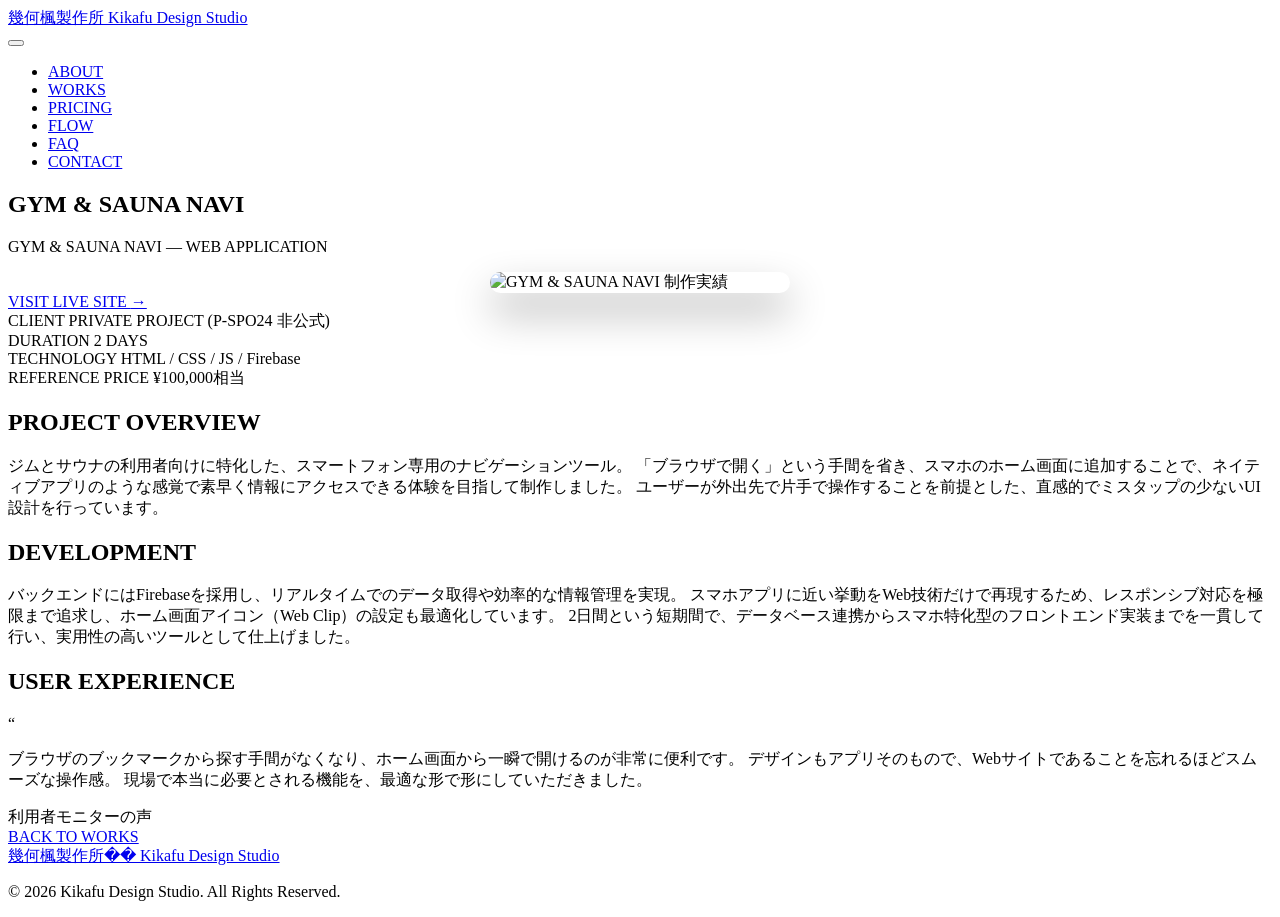
==== gymsaunanavi.html @ 3b0e2387 "Add files via upload" ====
<!DOCTYPE html>
<html lang="ja">
<head>
    <meta charset="UTF-8">
    <meta name="viewport" content="width=device-width, initial-scale=1.0">
    <title>GYM & SAUNA NAVI 制作実績 | 幾何楓製作所燈</title>
    <link rel="stylesheet" href="css/style.css">
    <link rel="stylesheet" href="css/works.css">
</head>
<body id="top"> 
        <header>
        <div class="header-inner container">
            <a href="index.html" class="logo">
                幾何楓製作所 <span class="en">Kikafu Design Studio</span>
            </a>
            <nav class="header-nav nav-panel" aria-label="メインナビゲーション">
                <button
                    class="menu-trigger"
                    id="menu-trigger"
                    type="button"
                    aria-label="メニューを開閉"
                    aria-controls="nav-list"
                    aria-expanded="false"
                >
                    <span></span>
                    <span></span>
                    <span></span>
                </button>
                <ul class="nav-list" id="nav-list">
                    <li><a href="index.html#index-about" class="nav-link">ABOUT</a></li>
                    <li><a href="index.html#works" class="nav-link">WORKS</a></li>
                    <li><a href="index.html#pricing" class="nav-link">PRICING</a></li>
                    <li><a href="index.html#flow" class="nav-link">FLOW</a></li>
                    <li><a href="index.html#faq" class="nav-link">FAQ</a></li>
                    <li><a href="index.html#contact" class="nav-link">CONTACT</a></li>
                </ul>
            </nav>
        </div>
        <div class="nav-overlay" aria-hidden="true"></div>
    </header>

    <main class="container detail-container">
        <section class="detail-hero reveal">
            <div class="hero-text-area">
                <h1 class="section-title" data-en="APP TOOL">GYM & SAUNA NAVI</h1>
                <p class="hero-sub-tag">
                    GYM & SAUNA NAVI — WEB APPLICATION
                </p>
            </div>

            <div class="mockup-display">
                <img src="gymsaunanavimockup.png" alt="GYM & SAUNA NAVI 制作実績" class="mockup-full" style="max-width: 300px; margin: 0 auto; display: block; border-radius: 40px; box-shadow: 0 20px 40px rgba(0,0,0,0.3);">
                
                <div class="mockup-link-area">
                    <a href="https://dohiwebc.github.io/GYM-SAUNA-NAVI/" target="_blank" class="btn-visit-site">
                        VISIT LIVE SITE
                        <span class="btn-arrow">→</span>
                    </a>
                </div>
            </div>
        </section>

        <section class="detail-info reveal">
            <div class="info-grid">
                <div class="info-item">
                    <span class="label">CLIENT</span>
                    <span class="value">PRIVATE PROJECT (P-SPO24 非公式)</span>
                </div>
                <div class="info-item">
                    <span class="label">DURATION</span>
                    <span class="value highlight-text">2 DAYS</span>
                </div>
                <div class="info-item">
                    <span class="label">TECHNOLOGY</span>
                    <span class="value">HTML / CSS / JS / <span class="tech-highlight">Firebase</span></span>
                </div>
                <div class="info-item">
                    <span class="label">REFERENCE PRICE</span>
                    <span class="value highlight-text">¥100,000相当</span>
                </div>
            </div>
        </section>

        <section class="detail-content">
            <div class="content-block reveal">
                <h2 class="content-sub-title">PROJECT OVERVIEW</h2>
                <p>
                    ジムとサウナの利用者向けに特化した、スマートフォン専用のナビゲーションツール。
                    「ブラウザで開く」という手間を省き、スマホのホーム画面に追加することで、ネイティブアプリのような感覚で素早く情報にアクセスできる体験を目指して制作しました。
                    ユーザーが外出先で片手で操作することを前提とした、直感的でミスタップの少ないUI設計を行っています。
                </p>
            </div>

            <div class="content-block reveal">
                <h2 class="content-sub-title">DEVELOPMENT</h2>
                <p>
                    バックエンドにはFirebaseを採用し、リアルタイムでのデータ取得や効率的な情報管理を実現。
                    スマホアプリに近い挙動をWeb技術だけで再現するため、レスポンシブ対応を極限まで追求し、ホーム画面アイコン（Web Clip）の設定も最適化しています。
                    2日間という短期間で、データベース連携からスマホ特化型のフロントエンド実装までを一貫して行い、実用性の高いツールとして仕上げました。
                </p>
            </div>
        </section>

        <section class="testimonial-section reveal">
            <h2 class="content-sub-title">USER EXPERIENCE</h2>
            <div class="client-testimonial">
                <div class="quote-icon">“</div>
                <p class="testimonial-text">
                    ブラウザのブックマークから探す手間がなくなり、ホーム画面から一瞬で開けるのが非常に便利です。
                    デザインもアプリそのもので、Webサイトであることを忘れるほどスムーズな操作感。
                    現場で本当に必要とされる機能を、最適な形で形にしていただきました。
                </p>
                <div class="testimonial-footer">
                    <span class="client-name">利用者モニターの声</span>
                </div>
            </div>
        </section>

        <div class="detail-back-btn reveal">
            <a href="index.html#works" class="btn-sub-gold">BACK TO WORKS</a>
        </div>
    </main>

    <footer class="footer">
        <a href="index.html" class="footer-logo">
            幾何楓製作所�� <span class="en">Kikafu Design Studio</span>
        </a>
        <p class="copyright">&copy; 2026 Kikafu Design Studio. All Rights Reserved.</p>
    </footer>

    <script>
    document.addEventListener('DOMContentLoaded', () => {
    // ハンバーガーメニュー
    const menuTrigger = document.getElementById('menu-trigger');
    const navOverlay = document.querySelector('.nav-overlay');
    if (menuTrigger) {
        const closeNav = () => {
            document.body.classList.remove('nav-open');
            menuTrigger.classList.remove('is-active');
            menuTrigger.setAttribute('aria-expanded', 'false');
        };
        menuTrigger.addEventListener('click', () => {
            const willOpen = !document.body.classList.contains('nav-open');
            document.body.classList.toggle('nav-open', willOpen);
            menuTrigger.classList.toggle('is-active', willOpen);
            menuTrigger.setAttribute('aria-expanded', willOpen ? 'true' : 'false');
        });
        if (navOverlay) navOverlay.addEventListener('click', closeNav);
        document.querySelectorAll('.nav-link').forEach(link => link.addEventListener('click', closeNav));
        document.addEventListener('keydown', e => { if (e.key === 'Escape') closeNav(); });
    }
    });

        const observer = new IntersectionObserver((entries) => {
            entries.forEach(entry => {
                if (entry.isIntersecting) {
                    entry.target.classList.add('is-visible');
                }
            });
        }, { threshold: 0.1 });
        document.querySelectorAll('.reveal').forEach(el => observer.observe(el));
    </script>
</body>
</html>
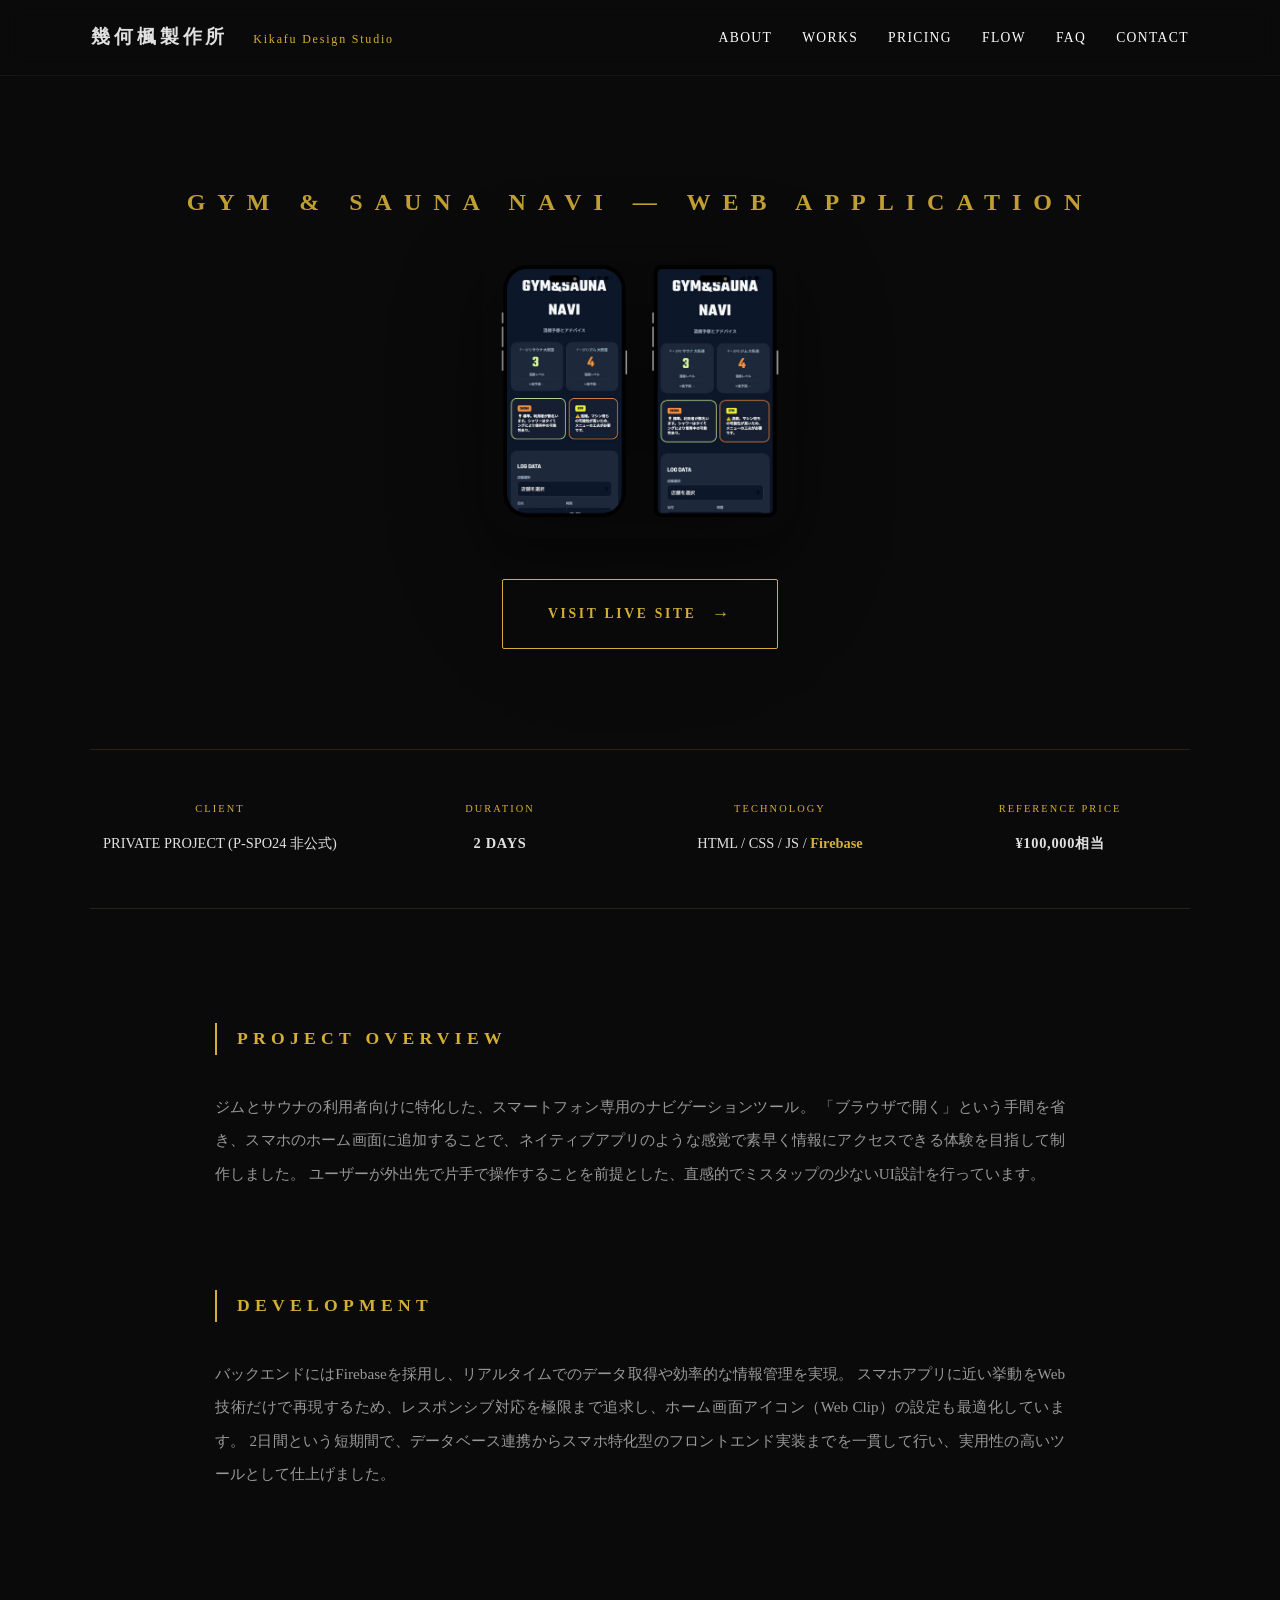
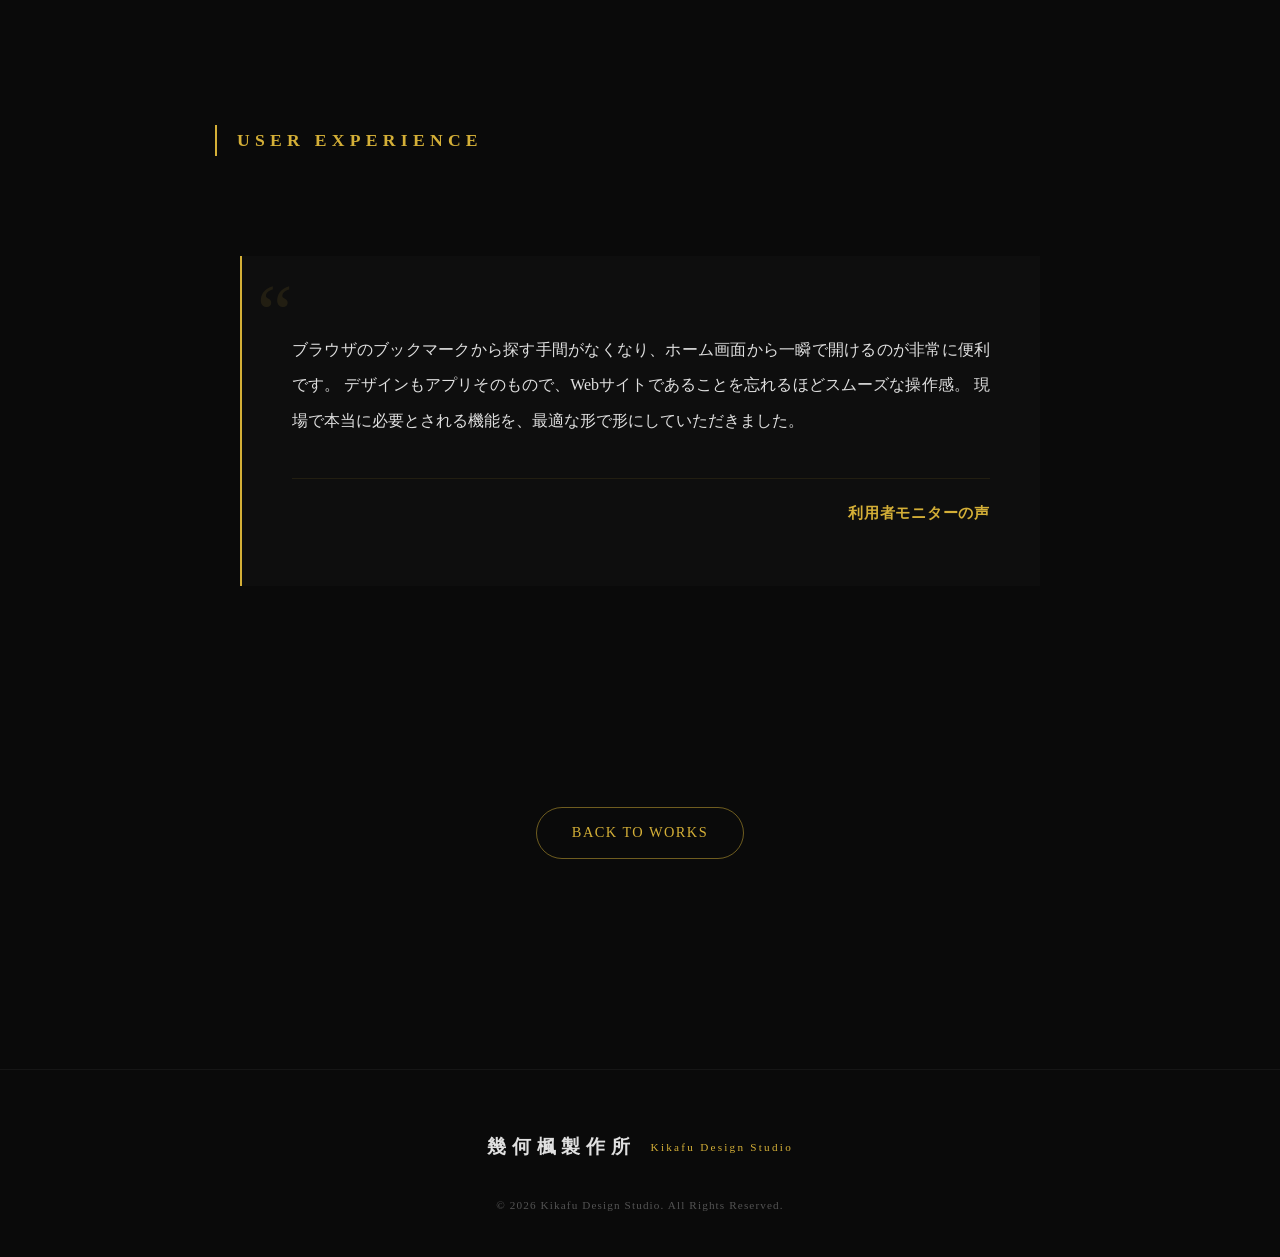
==== commit 7fc428cd: "Add files via upload" ====
--- a/gymsaunanavi.html
+++ b/gymsaunanavi.html
@@ -3,7 +3,7 @@
 <head>
     <meta charset="UTF-8">
     <meta name="viewport" content="width=device-width, initial-scale=1.0">
-    <title>GYM & SAUNA NAVI 制作実績 | 幾何楓製作所燈</title>
+    <title>GYM & SAUNA NAVI 制作実績 | 幾何楓製作所</title>
     <link rel="stylesheet" href="css/style.css">
     <link rel="stylesheet" href="css/works.css">
 </head>
@@ -123,7 +123,7 @@
 
     <footer class="footer">
         <a href="index.html" class="footer-logo">
-            幾何楓製作所�� <span class="en">Kikafu Design Studio</span>
+            幾何楓製作所 <span class="en">Kikafu Design Studio</span>
         </a>
         <p class="copyright">&copy; 2026 Kikafu Design Studio. All Rights Reserved.</p>
     </footer>
--- a/css/style.css
+++ b/css/style.css
@@ -0,0 +1,2489 @@
+/* --- Base Settings --- */
+:root {
+    --bg-black: #0a0a0a;
+    --main-gold: #d4af37;
+    --text-main: #e0e0e0;
+    --text-sub: #999;
+    --font-serif: "Yu Mincho", "YuMincho", "Hiragino Mincho ProN", "MS PMincho", serif;
+}
+
+html {
+    scroll-behavior: smooth;
+}
+
+html, body {
+    overflow-x: hidden; /* 横方向のはみ出しを隠す */
+    width: 100%;
+    margin: 0;
+    padding: 0;
+}
+
+body {
+    background-color: var(--bg-black);
+    color: var(--text-main);
+    font-family: var(--font-serif);
+    margin: 0;
+    line-height: 1.8;
+    padding-top: 64px; /* ヘッダーを少し細くした分だけ上に詰める */
+}
+
+.container {
+    width: 100%;
+    max-width: 1200px; /* PC最大幅 */
+    margin: 0 auto;
+    padding: 0 20px;   /* 左右の余白 */
+    box-sizing: border-box; /* paddingを含めた幅計算にする */
+}
+
+section {
+    width: 100%;
+    overflow: hidden; /* 各セクションでも念のためはみ出しをカット */
+}
+.text-gold { color: var(--main-gold); }
+
+header {
+    position: fixed;
+    top: 0;
+    left: 0;
+    width: 100%;
+    z-index: 9999; /* 他の要素より確実に前に出す */
+    background: rgba(5, 5, 5, 0.85); /* 透過度を少し下げて確実に背景を作る */
+    backdrop-filter: blur(10px);
+    border-bottom: 1px solid rgba(255, 255, 255, 0.05);
+}
+
+.header-inner {
+    max-width: 1200px;
+    margin: 0 auto;
+    padding: 20px;
+    display: flex;
+    justify-content: space-between; /* ロゴは左、ナビは右へ */
+    align-items: center;
+}
+
+/* ロゴの設定 */
+.logo {
+    font-size: 1.2rem;
+    color: var(--text-main);
+    font-weight: bold;
+    letter-spacing: 0.2em;
+    white-space: nowrap;
+}
+
+/* ロゴリンクのデザイン調整 */
+.logo {
+    text-decoration: none; /* 下線を消す */
+    color: var(--text-main); /* 文字色を維持 */
+    display: flex;
+    align-items: center;
+    transition: opacity 0.3s ease;
+}
+
+.logo:hover {
+    opacity: 0.7; /* ホバーした時に少し薄くして「押せる」感を出す */
+}
+
+/* スマホ時はロゴを少しだけ小さくする */
+@media (max-width: 850px) {
+    .logo {
+        font-size: 1.05rem;
+        letter-spacing: 0.16em;
+    }
+}
+
+/* ナビゲーションメニューの設定 */
+.header-nav {
+    display: block; /* 確実に表示 */
+}
+
+.header-nav ul {
+    display: flex;
+    gap: 30px;
+    list-style: none;
+    margin: 0;
+    padding: 0;
+}
+
+.header-nav a {
+    text-decoration: none;
+    color: #ffffff !important; /* 強制的に白にする（一時的な確認用） */
+    font-size: 0.85rem;
+    font-weight: 500;
+    letter-spacing: 0.1em;
+    text-transform: uppercase;
+    transition: 0.3s;
+}
+
+.header-nav a:hover {
+    color: var(--main-gold) !important;
+}
+
+.logo .en {
+    font-size: 0.7rem;
+    font-weight: normal;
+    margin-left: 10px;
+    color: var(--main-gold);
+}
+
+/* ロゴのモバイル最適化（ヘッダーはPCと同じサイズを維持し、フッターロゴのみ縮小） */
+@media (max-width: 600px) {
+    .footer-logo {
+        font-size: 1rem;
+        letter-spacing: 0.18em;
+    }
+    .footer-logo .en {
+        font-size: 0.6rem;
+        margin-left: 10px;
+    }
+}
+
+/* --- Hero --- */
+#hero {
+    position: relative;
+    height: 100vh;
+    display: flex;
+    align-items: center;
+    justify-content: center;
+    background: radial-gradient(circle at center, #1a1a1a 0%, #050505 100%);
+    overflow: hidden;
+}
+
+.hero-inner {
+    position: relative;
+    z-index: 1;
+    display: flex;
+    align-items: center;
+    justify-content: space-between;
+    gap: 60px;
+}
+
+.hero-copy {
+    max-width: 540px;
+}
+
+.hero-label {
+    font-size: 0.75rem;
+    letter-spacing: 0.25em;
+    color: var(--main-gold);
+    margin-bottom: 18px;
+}
+
+#hero h1 {
+    font-size: 2.7rem;
+    margin-bottom: 18px;
+    letter-spacing: 0.12em;
+}
+
+.hero-lead {
+    color: var(--text-sub);
+    font-size: 0.95rem;
+}
+
+.hero-tagline {
+    margin-top: 20px;
+    font-size: 0.85rem;
+    color: var(--text-sub);
+    line-height: 1.8;
+}
+
+.hero-cta {
+    display: flex;
+    align-items: center;
+    gap: 18px;
+    margin-top: 32px;
+}
+
+.hero-cta .btn-main {
+    display: inline-flex;
+    align-items: center;
+    justify-content: center;
+    padding: 14px 32px;
+    border-radius: 999px;
+    background: var(--main-gold);
+    color: #000;
+    font-size: 0.85rem;
+    letter-spacing: 0.18em;
+    text-decoration: none;
+    transition: 0.3s;
+}
+
+.hero-cta .btn-main:hover {
+    opacity: 0.85;
+}
+
+.hero-cta .btn-link {
+    font-size: 0.8rem;
+    letter-spacing: 0.2em;
+    color: var(--text-main);
+    text-decoration: none;
+    position: relative;
+    padding-bottom: 3px;
+}
+
+.hero-cta .btn-link::after {
+    content: "";
+    position: absolute;
+    left: 0;
+    bottom: 0;
+    width: 100%;
+    height: 1px;
+    background: linear-gradient(to right, rgba(255,255,255,0.2), var(--main-gold));
+}
+
+.hero-visual {
+    flex: 1;
+    display: flex;
+    justify-content: flex-end;
+}
+
+.hero-mockup-frame {
+    width: 420px;
+    max-width: 100%;
+    border-radius: 22px;
+    border: 1px solid rgba(212,175,55,0.4);
+    background: radial-gradient(circle at top, rgba(255,255,255,0.05), #050505 65%);
+    box-shadow: 0 30px 80px rgba(0,0,0,0.7);
+    overflow: hidden;
+    backdrop-filter: blur(10px);
+}
+
+.hero-mockup-bar {
+    display: flex;
+    align-items: center;
+    gap: 6px;
+    padding: 10px 14px;
+    background: rgba(0,0,0,0.7);
+    border-bottom: 1px solid rgba(255,255,255,0.06);
+}
+
+.hero-mockup-bar span {
+    width: 8px;
+    height: 8px;
+    border-radius: 999px;
+    background: rgba(255,255,255,0.18);
+}
+
+.hero-mockup-body {
+    padding: 22px 22px 26px;
+}
+
+.hero-mockup-tag {
+    display: inline-block;
+    padding: 6px 14px;
+    font-size: 0.7rem;
+    letter-spacing: 0.18em;
+    border-radius: 999px;
+    border: 1px solid rgba(212,175,55,0.5);
+    color: var(--main-gold);
+    margin-bottom: 16px;
+}
+
+.hero-mockup-main {
+    height: 190px;
+    border-radius: 14px;
+    background:
+        linear-gradient(135deg, rgba(212,175,55,0.25), transparent 50%, rgba(106,90,205,0.25) 100%),
+        repeating-linear-gradient(135deg, rgba(255,255,255,0.05) 0, rgba(255,255,255,0.05) 1px, transparent 1px, transparent 10px);
+    margin-bottom: 18px;
+}
+
+.hero-mockup-meta {
+    display: flex;
+    justify-content: space-between;
+    gap: 10px;
+}
+
+.hero-mockup-meta span {
+    flex: 1;
+    height: 6px;
+    border-radius: 999px;
+    background: rgba(255,255,255,0.12);
+}
+
+/* 幾何学的なオーバーレイ（斜めライン） */
+#hero::before {
+    content: "";
+    position: absolute;
+    inset: -40%;
+    background:
+        linear-gradient(135deg, transparent 0%, rgba(212, 175, 55, 0.08) 40%, transparent 60%) 0 0 / 200% 200% no-repeat,
+        repeating-linear-gradient(135deg, rgba(255,255,255,0.04) 0, rgba(255,255,255,0.04) 1px, transparent 1px, transparent 12px);
+    opacity: 0.5;
+    mix-blend-mode: soft-light;
+    animation: heroStripeDrift 28s linear infinite;
+}
+
+/* 幾何学的なサークルグリッド */
+#hero::after {
+    content: "";
+    position: absolute;
+    width: 420px;
+    height: 420px;
+    border-radius: 50%;
+    border: 1px solid rgba(212, 175, 55, 0.18);
+    top: 50%;
+    left: 50%;
+    transform: translate(-50%, -50%);
+    box-shadow:
+        0 0 0 40px rgba(212, 175, 55, 0.02),
+        0 0 0 80px rgba(212, 175, 55, 0.01);
+    opacity: 0.8;
+    pointer-events: none;
+}
+
+@keyframes heroStripeDrift {
+    0%   { transform: translate3d(-5%, -5%, 0) rotate(0deg); }
+    50%  { transform: translate3d(5%, 5%, 0) rotate(1deg); }
+    100% { transform: translate3d(-5%, -5%, 0) rotate(0deg); }
+}
+
+@media (max-width: 900px) {
+    #hero {
+        height: auto;
+        padding: 120px 0 80px;
+    }
+
+    .hero-inner {
+        flex-direction: column;
+        align-items: flex-start;
+        gap: 40px;
+    }
+
+    .hero-visual {
+        width: 100%;
+        justify-content: center;
+    }
+
+    .hero-mockup-frame {
+        width: 100%;
+        max-width: 420px;
+    }
+}
+
+@media (max-width: 600px) {
+    #hero h1 {
+        font-size: 2.1rem;
+    }
+
+    .hero-cta {
+        flex-direction: column;
+        align-items: flex-start;
+    }
+}
+
+/* ==========================================================================
+   Section Titles (さらに際立たせる)
+   ========================================================================== */
+.section-title {
+    position: relative;     /* 後ろの文字を配置する基準点 */
+    text-align: center;
+    font-size: 2.2rem;      /* 前面のメイン文字の大きさ */
+    font-weight: 700;
+    color: var(--text-main);
+    letter-spacing: 0.2em;
+    margin-bottom: 80px;
+    z-index: 1;             /* メインの文字を前に出す */
+    text-transform: uppercase;
+}
+
+/* タイトルの下に引く繊細なライン */
+.section-title::after {
+    content: "";
+    position: absolute;
+    bottom: -15px;
+    left: 50%;
+    transform: translateX(-50%);
+    width: 40px;
+    height: 1px;
+    background: var(--main-gold); /* センターに金の細い線 */
+}
+
+/* 後ろに浮かび上がる薄い文字の設定 */
+.section-title::before {
+    content: attr(data-en);  /* HTMLのdata-en="〇〇"の中身を表示 */
+    position: absolute;
+    top: 50%;                /* 垂直中央 */
+    left: 50%;               /* 水平中央 */
+    transform: translate(-50%, -65%); /* 位置の微調整 */
+    font-size: 5rem;         /* メイン文字よりずっと大きく */
+    font-weight: 800;
+    color: rgba(255, 255, 255, 0.04); /* 極限まで薄く（0.04） */
+    z-index: -1;             /* 背後に回す */
+    letter-spacing: 0.1em;
+    pointer-events: none;    /* クリックなどを邪魔しない */
+}
+
+/* スマホでのバランス調整 */
+@media (max-width: 768px) {
+    .section-title {
+        font-size: 1.8rem;
+        margin-bottom: 60px;
+    }
+    .section-title::before {
+        font-size: 3.5rem;   /* スマホでは少し小さくして画面に収める */
+    }
+}
+
+
+
+
+/* ==========================================================================
+   WORKS Section
+   ========================================================================== */
+#works {
+    padding: 100px 0;
+}
+
+.works-carousel {
+    position: relative;
+    margin-top: 60px;
+    max-width: 1100px;
+    margin-left: auto;
+    margin-right: auto;
+}
+
+.works-carousel::before,
+.works-carousel::after {
+    content: "";
+    position: absolute;
+    top: 0;
+    bottom: 0;
+    width: 140px;
+    pointer-events: none;
+    z-index: 1;
+}
+
+.works-carousel::before {
+    left: 0;
+    background: linear-gradient(to right, rgba(10,10,10,0.98), transparent);
+}
+
+.works-carousel::after {
+    right: 0;
+    background: linear-gradient(to left, rgba(10,10,10,0.98), transparent);
+}
+
+@media (min-width: 1025px) {
+    .works-carousel::before,
+    .works-carousel::after {
+        width: 220px;
+    }
+}
+
+.works-scroller {
+    overflow-x: auto;
+    overflow-y: visible;
+    padding-bottom: 10px;
+    scroll-snap-type: x mandatory;
+    -webkit-overflow-scrolling: touch;
+    scrollbar-width: none; /* Firefox */
+}
+
+.works-scroller::-webkit-scrollbar {
+    height: 0;
+    display: none; /* WebKit */
+}
+
+.works-scroller::-webkit-scrollbar-track {
+    background: transparent;
+}
+
+.works-scroller::-webkit-scrollbar-thumb {
+    background: rgba(255, 255, 255, 0.12);
+    border-radius: 999px;
+}
+
+.works-track {
+    display: flex;
+    gap: 24px;
+    align-items: stretch;
+}
+
+.work-card {
+    flex: 0 0 calc(100% / 3.8);
+    scroll-snap-align: start;
+    transition: var(--transition);
+    display: flex;
+    flex-direction: column;
+}
+
+/* 画像エリア */
+.work-img {
+    width: 100%;
+    aspect-ratio: 16 / 9;
+    background: #1a1a1a;
+    position: relative;
+    overflow: hidden;
+    border: 1px solid #222;
+    margin-bottom: 20px;
+    display: flex;
+    align-items: center;
+    justify-content: center;
+}
+
+.work-img img {
+    width: 100%;
+    height: 100%;
+    object-fit: cover;
+    filter: grayscale(100%);
+    transition: 0.6s ease;
+}
+
+/* ホバー演出 */
+.work-card:hover .work-img img {
+    filter: grayscale(0%);
+    transform: scale(1.05);
+}
+
+.work-overlay {
+    position: absolute;
+    top: 0; left: 0; width: 100%; height: 100%;
+    background: rgba(0, 0, 0, 0.4);
+    opacity: 0;
+    display: flex;
+    align-items: center;
+    justify-content: center;
+    transition: 0.3s;
+}
+
+.work-card:hover .work-overlay {
+    opacity: 1;
+}
+
+.work-overlay span {
+    color: var(--main-gold);
+    border: 1px solid var(--main-gold);
+    padding: 8px 20px;
+    font-size: 0.8rem;
+    letter-spacing: 0.2em;
+}
+
+/* 矢印ボタン */
+.works-arrow {
+    position: absolute;
+    top: 50%;
+    transform: translateY(-50%);
+    width: 40px;
+    height: 40px;
+    border-radius: 999px;
+    border: 1px solid rgba(255, 255, 255, 0.3);
+    background: rgba(0, 0, 0, 0.65);
+    display: flex;
+    align-items: center;
+    justify-content: center;
+    color: var(--text-main);
+    cursor: pointer;
+    transition: 0.3s;
+    z-index: 2;
+}
+
+.works-arrow--prev {
+    left: 18px;
+}
+
+.works-arrow--next {
+    right: 18px;
+}
+
+.works-arrow:hover {
+    background: rgba(0, 0, 0, 0.9);
+    border-color: rgba(212, 175, 55, 0.7);
+}
+
+@media (max-width: 768px) {
+    .works-arrow {
+        display: none;
+    }
+}
+
+/* テキスト部分 */
+.work-plan {
+    color: var(--main-gold);
+    font-size: 0.75rem;
+    letter-spacing: 0.1em;
+    display: block;
+    margin-bottom: 10px;
+}
+
+.work-card h3 {
+    font-size: 1.3rem;
+    margin-bottom: 10px;
+    letter-spacing: 0.05em;
+    color: var(--text-main);
+}
+
+.work-card p {
+    font-size: 0.85rem;
+    color: var(--text-sub);
+}
+
+/* 横スクロールのレスポンシブ調整 */
+@media (max-width: 1024px) {
+    .work-card {
+        flex: 0 0 48%;
+    }
+}
+
+@media (max-width: 640px) {
+    .work-card {
+        flex: 0 0 78%;
+        scroll-snap-align: center;
+    }
+
+    .works-scroller {
+        padding-inline: 10%;
+    }
+}
+
+/* Price */
+.price-box {
+    border: 1px solid var(--main-gold);
+    padding: 40px;
+    text-align: center;
+}
+
+.amount {
+    font-size: 2rem;
+    margin: 10px 0;
+}
+
+/* Flow */
+.flow-list {
+    list-style: none;
+    padding: 0;
+}
+
+.flow-list li {
+    margin-bottom: 20px;
+    padding-bottom: 10px;
+    border-bottom: 1px solid #333;
+}
+
+.flow-list span {
+    color: var(--main-gold);
+    margin-right: 15px;
+    font-weight: bold;
+}
+
+
+
+.contact-container {
+    max-width: 700px; /* あえて狭めて「細長く」見せる */
+    margin: 0 auto;
+}
+
+.contact-message {
+    text-align: center;
+    margin-bottom: 50px;
+}
+
+.contact-message h3 {
+    font-size: 1.5rem;
+    color: var(--main-gold);
+    margin-bottom: 20px;
+    line-height: 1.6;
+}
+
+.contact-message p {
+    font-size: 0.9rem;
+    color: var(--text-sub);
+    line-height: 1.8;
+}
+
+/* 相談カード */
+.contact-methods {
+    display: flex;
+    flex-direction: column;
+    gap: 15px;
+}
+
+.contact-card {
+    display: flex;
+    align-items: center;
+    padding: 25px;
+    background: transparent;
+    border: 1px solid rgba(255, 255, 255, 0.1);
+    border-radius: 15px;
+    text-decoration: none;
+    transition: all 0.3s ease;
+}
+
+.contact-card:hover {
+    border-color: var(--main-gold);
+    background: rgba(212, 175, 55, 0.05);
+    transform: translateY(-3px);
+}
+
+.contact-icon {
+    font-size: 1.8rem;
+    margin-right: 20px;
+    color: var(--main-gold);
+}
+
+.contact-card.line .contact-icon {
+    color: #06C755; /* LINEカラーをワンポイントで */
+}
+
+.contact-info h4 {
+    color: var(--text-main);
+    font-size: 1.1rem;
+    margin-bottom: 5px;
+}
+
+.contact-info p {
+    color: var(--text-sub);
+    font-size: 0.8rem;
+}
+
+.contact-card .arrow {
+    margin-left: auto;
+    color: rgba(255, 255, 255, 0.2);
+    font-size: 0.8rem;
+}
+
+/* FOOTER 修正 */
+.footer {
+    padding: 60px 0 30px;
+    text-align: center;
+    border-top: 1px solid rgba(255, 255, 255, 0.05);
+}
+
+.footer-logo {
+    display: inline-flex; /* 横並びにする */
+    align-items: center;
+    justify-content: center;
+    text-decoration: none; /* 下線を消す */
+    font-family: var(--font-serif);
+    font-size: 1.2rem;
+    font-weight: bold;
+    letter-spacing: 0.3em;
+    color: var(--text-main); /* メインは白 */
+    margin-bottom: 20px;
+    transition: opacity 0.3s;
+}
+
+.footer-logo:hover {
+    opacity: 0.7;
+}
+
+/* フッターロゴの中の英語部分 */
+.footer-logo .en {
+    font-size: 0.7rem;
+    font-weight: normal;
+    margin-left: 15px; /* 日本語との間隔 */
+    color: var(--main-gold); /* 英語は金色 */
+    letter-spacing: 0.2em;
+}
+
+.copyright {
+    font-size: 0.7rem;
+    color: rgba(255, 255, 255, 0.3);
+    letter-spacing: 0.1em;
+}
+
+/* スマホ調整 */
+@media (max-width: 768px) {
+    .contact-container {
+        padding: 0 15px; /* 左右の詰まりを解消 */
+    }
+    .contact-message h3 {
+        font-size: 1.2rem;
+    }
+    .contact-card {
+        padding: 20px;
+    }
+}
+
+/* Pricing Section Base */
+.pricing {
+    position: relative;
+    padding: 100px 0;
+    background: var(--bg-black);
+    color: var(--text-main);
+    overflow: hidden;
+}
+
+.pricing::before {
+    content: "";
+    position: absolute;
+    inset: -40%;
+    background:
+        linear-gradient(135deg, transparent 0%, rgba(212,175,55,0.05) 40%, transparent 65%) 0 0 / 200% 200% no-repeat,
+        repeating-linear-gradient(135deg, rgba(255,255,255,0.02) 0, rgba(255,255,255,0.02) 1px, transparent 1px, transparent 14px);
+    opacity: 0.5;
+    mix-blend-mode: soft-light;
+    pointer-events: none;
+}
+
+.price-grid {
+    display: grid;
+    grid-template-columns: repeat(auto-fit, minmax(300px, 1fr));
+    gap: 32px;
+    margin: 60px auto;
+    max-width: 1100px;
+}
+
+/* Price Card */
+.price-card {
+    position: relative;
+    padding: 40px 30px;
+    border-radius: 20px;
+    border: 1px solid rgba(255, 255, 255, 0.08);
+    background:
+        radial-gradient(circle at top, #1a1a1a, #050505);
+    box-shadow: 0 20px 50px rgba(0, 0, 0, 0.7);
+    transition: border-color 0.3s ease, box-shadow 0.3s ease, transform 0.3s ease;
+}
+
+.price-card:hover {
+    border-color: rgba(212, 175, 55, 0.6);
+    box-shadow: 0 28px 70px rgba(0, 0, 0, 0.85);
+    transform: translateY(-6px);
+}
+.plan-icon { font-size: 2.5rem; color: var(--main-gold); margin-bottom: 15px; }
+
+/* Popular Tag */
+.price-card.popular {
+    border: 2px solid var(--main-gold);
+    background:
+        radial-gradient(circle at top, rgba(212,175,55,0.2), #050505);
+}
+.popular-tag { position: absolute; top: -15px; left: 50%; transform: translateX(-50%); background: var(--main-gold); color: #000; padding: 5px 25px; border-radius: 50px; font-size: 0.8rem; font-weight: bold; }
+
+/* Price Logic (矢印フロー) */
+.price-selection { margin: 20px 0 10px; }
+.price-row.standard {
+    color: #666;
+    font-size: 0.9rem;
+    text-decoration: line-through;
+    letter-spacing: 0.04em;
+}
+.price-arrow {
+    color: var(--main-gold);
+    font-size: 0.75rem;
+    margin: 5px 0;
+    font-weight: bold;
+    letter-spacing: 0.08em;
+}
+.price-value {
+    font-size: 2.6rem;
+    font-weight: bold;
+    color: var(--text-main);
+}
+.price-value span {
+    font-size: 1rem;
+    color: var(--text-sub);
+}
+
+/* List Style */
+.price-card ul {
+    list-style: none;
+    text-align: left;
+    margin: 26px 0 0;
+    padding: 0;
+}
+.price-card ul li {
+    padding: 10px 0;
+    font-size: 0.9rem;
+    border-bottom: 1px solid #222;
+}
+.price-card ul li i.fa-check { color: var(--main-gold); margin-right: 10px; }
+.price-card li.disabled { color: #444; }
+
+/* Buttons */
+.price-btn, .price-btn-main { display: block; padding: 15px; border-radius: 50px; text-decoration: none; font-weight: bold; transition: 0.3s; }
+.price-btn { border: 1px solid var(--main-gold); color: var(--main-gold); }
+.price-btn-main { background: var(--main-gold); color: #000; }
+.price-btn-main:hover { opacity: 0.8; }
+
+/* オプション全体のコンテナ：PCでも強制的に縦並びにする */
+.options-container {
+    display: flex;
+    flex-direction: column; /* 縦並びを強制 */
+    align-items: center;    /* 中央に寄せる */
+    gap: 80px;              /* ブロック間の余白をしっかり取る */
+    max-width: 700px;       /* ★ここが重要：幅を絞ることでスリムに見せる */
+    margin: 80px auto 0;    /* 上下に余白を持たせ中央配置 */
+}
+
+/* Pricing cards responsive */
+@media (max-width: 1024px) {
+    .price-grid {
+        gap: 24px;
+    }
+
+    .price-card {
+        padding: 36px 24px;
+    }
+}
+
+@media (max-width: 640px) {
+    .price-grid {
+        grid-template-columns: 1fr;
+        margin: 40px auto;
+    }
+
+    .price-card {
+        padding: 30px 22px;
+    }
+}
+
+/* 各ブロック（OPTIONS / AFTER SUPPORT）を囲む枠 */
+.option-block {
+    width: 100%;
+    padding: 40px;      /* 内側の余白をたっぷり取る */
+    background: rgba(255, 255, 255, 0.02); /* 2%だけの極薄背景 */
+    border: 1px solid rgba(255, 255, 255, 0.05); /* 5%の極細枠線 */
+    border-radius: 20px; /* 角を少し丸めて上品に */
+    transition: all 0.4s ease;
+}
+
+
+/* ホバーした時にわずかに光る演出（お好みで） */
+.option-block:hover {
+    border-color: rgba(212, 175, 55, 0.2); /* 金色をわずかに混ぜる */
+    background: rgba(255, 255, 255, 0.03);
+}
+
+/* 見出しの余白を調整 */
+.option-block h3 {
+    margin-bottom: 30px;
+    font-size: 1.1rem;
+    letter-spacing: 0.2em;
+    color: var(--main-gold);
+}
+
+/* コンテナ側の調整（縦に並べる間隔を調整） */
+.options-container {
+    display: flex;
+    flex-direction: column;
+    align-items: center;
+    gap: 40px;          /* 枠同士の隙間 */
+    max-width: 750px;   /* 枠をつけたので少し幅を広げても綺麗です */
+    margin: 80px auto;
+}
+/* OPTIONS テーブル */
+.opt-table {
+    width: 100%;
+    border-collapse: collapse;
+    font-family: var(--font-serif);
+    margin-top: 4px;
+}
+
+.opt-table thead tr {
+    border-bottom: 1px solid rgba(212, 175, 55, 0.4);
+}
+
+.opt-table thead th {
+    padding: 10px 12px;
+    font-size: 0.7rem;
+    letter-spacing: 0.2em;
+    color: var(--main-gold);
+    font-weight: normal;
+    text-align: left;
+}
+
+.opt-table thead th:last-child {
+    text-align: right;
+}
+
+.opt-table tbody tr {
+    border-bottom: 1px solid rgba(255, 255, 255, 0.05);
+    transition: background 0.2s;
+}
+
+.opt-table tbody tr:hover {
+    background: rgba(212, 175, 55, 0.03);
+}
+
+.opt-table tbody td {
+    padding: 14px 12px;
+    font-size: 0.85rem;
+    color: var(--text-main);
+    line-height: 1.5;
+}
+
+.opt-table tbody td:last-child {
+    text-align: right;
+    color: var(--main-gold);
+    font-size: 0.88rem;
+    white-space: nowrap;
+}
+
+@media (max-width: 600px) {
+    .opt-table tbody td {
+        font-size: 0.78rem;
+        padding: 12px 8px;
+    }
+    .opt-table tbody td:last-child {
+        font-size: 0.78rem;
+    }
+}
+
+/* サポートセクションのタイトル周りを少しゆったりさせる */
+.support-section {
+    padding-top: 20px;
+}
+
+/* 枠の外に出たボタンエリアの調整 */
+.pricing-cta-container {
+    width: 100%;
+    text-align: center;
+    margin-top: 10px; /* 上の枠（サポート）との距離 */
+    padding: 20px 0;
+}
+
+.pricing-cta-container p {
+    font-size: 0.9rem;
+    color: var(--text-sub);
+    margin-bottom: 25px;
+    letter-spacing: 0.1em;
+}
+
+/* 枠自体のスタイル（再掲・微調整） */
+.option-block {
+    width: 100%;
+    padding: 40px;
+    background: rgba(255, 255, 255, 0.02);
+    border: 1px solid rgba(255, 255, 255, 0.05);
+    border-radius: 20px;
+}
+
+/* スマホ用調整 */
+@media (max-width: 768px) {
+    .option-block {
+        padding: 30px 20px; /* スマホでは余白を少し詰める */
+    }
+}
+.support-list {
+    display: flex;
+    flex-direction: column;
+    gap: 0; /* 隙間をなくして線で区切る */
+}
+
+.support-row {
+    display: flex;
+    align-items: center;
+    justify-content: space-between;
+    padding: 15px 0;
+    border-bottom: 1px dotted rgba(255, 255, 255, 0.1); /* ドットの細線 */
+    transition: all 0.3s ease;
+}
+
+/* おすすめ項目のさりげない強調 */
+.support-row.featured {
+    border-bottom: 1px dotted rgba(212, 175, 55, 0.3);
+}
+
+.support-name {
+    font-size: 0.9rem;
+    color: var(--text-main);
+    letter-spacing: 0.05em;
+    white-space: nowrap;
+}
+
+/* 項目と金額を繋ぐドット（オプションのスタイルに合わせる場合） */
+.support-dot {
+    flex-grow: 1;
+    margin: 0 15px;
+    border-bottom: 1px dotted rgba(255, 255, 255, 0.05);
+}
+
+.support-cost {
+    font-size: 1rem;
+    color: var(--main-gold);
+    font-weight: bold;
+    font-family: 'Times New Roman', serif;
+    white-space: nowrap;
+}
+
+.support-cost span {
+    font-size: 0.75rem;
+    color: var(--text-sub);
+    font-weight: normal;
+}
+
+/* スマホでの「詰まり」を解消し、さらに細く見せる */
+@media (max-width: 768px) {
+    .support-section {
+        padding: 40px 15px; /* 左右の余白を多めにとって「細長く」見せる */
+    }
+
+    .support-row {
+        padding: 18px 5px;
+        font-size: 0.85rem;
+    }
+
+    .support-name {
+        font-size: 0.85rem;
+    }
+
+    .support-cost {
+        font-size: 0.95rem;
+    }
+
+    /* スマホでドット線が邪魔なら消す、または薄く維持 */
+    .support-dot {
+        margin: 0 10px;
+    }
+}
+/* Pricingセクション下の相談エリア */
+.pricing-cta-container {
+    text-align: center;
+    margin-top: 50px;
+    margin-bottom: 20px;
+}
+
+.pricing-cta-container p {
+    font-size: 0.85rem;
+    color: var(--text-sub);
+    margin-bottom: 15px;
+    letter-spacing: 0.05em;
+}
+
+/* 小さめで上品な相談ボタン */
+.btn-sub-gold {
+    display: inline-block;
+    padding: 12px 35px; /* サイズを控えめに調整 */
+    font-size: 0.9rem;
+    color: var(--main-gold);
+    text-decoration: none;
+    border: 1px solid rgba(212, 175, 55, 0.5); /* 枠線は少し薄めに */
+    border-radius: 50px;
+    transition: all 0.3s ease;
+    letter-spacing: 0.1em;
+    background: transparent;
+}
+
+.btn-sub-gold:hover {
+    background: var(--main-gold);
+    color: #000;
+    border-color: var(--main-gold);
+    box-shadow: 0 5px 15px rgba(212, 175, 55, 0.2);
+    transform: translateY(-2px);
+}
+
+@media (max-width: 992px) {
+    .options-container { grid-template-columns: 1fr; }
+    .option-grid { grid-template-columns: 1fr; }
+}
+
+/* FLOWセクション（ヒーローと世界観を揃える） */
+#flow {
+    position: relative;
+    padding: 100px 0;
+    overflow: hidden;
+}
+
+#flow::before {
+    content: "";
+    position: absolute;
+    inset: -40%;
+    background:
+        linear-gradient(135deg, transparent 0%, rgba(212, 175, 55, 0.06) 40%, transparent 60%) 0 0 / 200% 200% no-repeat,
+        repeating-linear-gradient(135deg, rgba(255,255,255,0.03) 0, rgba(255,255,255,0.03) 1px, transparent 1px, transparent 12px);
+    opacity: 0.45;
+    mix-blend-mode: soft-light;
+    pointer-events: none;
+}
+
+#flow::after {
+    content: none;
+}
+
+/* FLOWセクション全体のコンテナ */
+.flow-container {
+    display: flex;
+    justify-content: space-between;
+    gap: 24px;
+    margin-top: 60px;
+    align-items: stretch;
+    max-width: 1100px;
+    margin-left: auto;
+    margin-right: auto;
+}
+
+/* 各ステップの枠（極細・繊細デザイン） */
+.flow-step {
+    flex: 1;
+    padding: 32px 22px 26px;
+    background:
+        radial-gradient(circle at top, rgba(255,255,255,0.03), rgba(0,0,0,0.9));
+    border: 1px solid rgba(255, 255, 255, 0.06); 
+    border-radius: 14px;
+    position: relative;
+}
+
+/* ホバー時に枠線だけほんの少し光らせる */
+.flow-step:hover {
+    border-color: rgba(212, 175, 55, 0.4);
+}
+
+/* ステップ番号（フォントを上品に） */
+.flow-step .num {
+    font-family: var(--font-serif);
+    font-size: 0.9rem;
+    color: var(--main-gold);
+    display: inline-block;
+    margin-bottom: 10px;
+    letter-spacing: 0.12em;
+    opacity: 0.9;
+}
+
+.flow-step h4 {
+    font-size: 0.95rem;
+    color: var(--text-main);
+    margin-bottom: 15px;
+    letter-spacing: 0.1em;
+}
+
+.flow-step p {
+    font-size: 0.75rem; /* 小さめの文字で繊細さを強調 */
+    color: var(--text-sub);
+    line-height: 1.8;
+    text-align: justify; /* 両端揃えで綺麗に */
+}
+
+
+    .opt-item {
+        font-size: 0.85rem; /* スマホでは文字をわずかに小さくして一行に収める */
+        padding-bottom: 15px;
+    }
+
+.opt-note {
+    font-size: 0.75rem;
+    color: var(--text-sub);
+    margin-top: 25px;
+    line-height: 1.6;
+    text-align: left;
+    border-left: 1px solid var(--main-gold); /* 左に金の線を入れて視認性を上げる */
+    padding-left: 15px;
+}
+
+@media (max-width: 768px) {
+    .opt-note {
+        margin-top: 20px;
+        padding-left: 10px;
+    }
+}
+
+
+/* Pricing下の注意書き */
+.pricing-notes {
+    max-width: 800px;
+    margin: 40px auto 0;
+    padding: 0 20px;
+}
+
+.pricing-notes ul {
+    list-style: none;
+    padding: 0;
+}
+
+.pricing-notes li {
+    font-size: 0.75rem;
+    color: var(--text-sub);
+    line-height: 1.8;
+    margin-bottom: 5px;
+    text-align: left; /* リストは左寄せが見やすい */
+    opacity: 0.8;
+    position: relative;
+    padding-left: 10px;
+}
+
+/* スマホでの調整 */
+@media (max-width: 768px) {
+    .pricing-notes {
+        margin-top: 30px;
+    }
+    .pricing-notes li {
+        font-size: 0.7rem;
+        line-height: 1.6;
+    }
+}
+
+/* アニメーションの初期状態（消えている状態） */
+.reveal {
+    opacity: 0;
+    transform: translateY(30px); /* 30px下に置いておく */
+    transition: opacity 1.2s cubic-bezier(0.2, 0.8, 0.2, 1), 
+                transform 1.2s cubic-bezier(0.2, 0.8, 0.2, 1);
+    will-change: opacity, transform;
+}
+
+/* 表示された時（灯火が灯る瞬間） */
+.reveal.is-visible {
+    opacity: 1;
+    transform: translateY(0);
+}
+
+/* 少しずつ遅れて出る演出（カードなどに使う） */
+.delay-1 { transition-delay: 0.2s; }
+.delay-2 { transition-delay: 0.4s; }
+.delay-3 { transition-delay: 0.6s; }
+
+/* ==========================================================================
+   Responsive Final Fix (スマホ表示の最終調整)
+   ========================================================================== */
+@media (max-width: 768px) {
+    /* 1. コンテナの幅を100%に固定して横揺れを完全に防ぐ */
+    .container {
+        width: 100% !important;
+        padding: 0 20px !important;
+        box-sizing: border-box !important;
+    }
+
+    /* 2. FLOW / OPTIONS / CONTACT 共通：横いっぱいの「横長の箱」にする */
+    .flow-container, 
+    .options-container,
+    .contact-container {
+        display: flex !important;
+        flex-direction: column !important;
+        width: 100% !important;
+        max-width: 100% !important;
+        margin: 40px 0 !important;
+        padding: 0 !important;
+        gap: 20px !important;
+    }
+
+    /* 3. 各枠のデザイン調整：スマホで「超縦長」になるのを防ぐ */
+    .flow-step, 
+    .option-block,
+    .price-card {
+        width: 100% !important;
+        max-width: 100% !important;
+        padding: 25px 20px !important; /* 内側の上下余白を少し詰める */
+        margin: 0 !important;
+        box-sizing: border-box !important;
+    }
+
+    /* 4. テキストサイズの最適化 */
+    .flow-step p, .opt-item, .support-row {
+        font-size: 0.85rem !important;
+        line-height: 1.6 !important;
+        text-align: left;
+    }
+
+    /* 5. WORKS（実績）も1列に */
+    .works-grid {
+        grid-template-columns: 1fr !important;
+        gap: 30px !important;
+    }
+
+@media (max-width: 768px) {
+    /* 旧スマホナビ用スタイルは削除済み（ハンバーガーメニューに一本化） */
+}
+}
+
+/* 1024px（タブレット・iPadなど）でのFLOWの挙動を安定させる */
+@media (max-width: 1024px) {
+    .flow-container {
+        flex-direction: column;
+        gap: 20px;
+    }
+}
+
+/* --- Flow Connection Lines (位置ズレ修正版) --- */
+
+/* 接続線の共通設定 */
+.flow-step:not(:last-child)::after {
+    content: "";
+    position: absolute;
+    background: rgba(212, 175, 55, 0.3); /* 金色の線を少しだけ濃く */
+    z-index: 1;
+}
+
+/* PC：数字の高さ(01, 02...)の真横に線を配置 */
+@media (min-width: 1025px) {
+    .flow-step:not(:last-child)::after {
+        /* カードの右端から、次のカードの左端までを繋ぐ */
+        right: -16px;      /* gap: 15px 分の隙間をまたぐ */
+        top: 45px;         /* ★数字の高さに合わせて調整（ズレる場合はここを微調整） */
+        width: 16px;       /* 隙間を埋める長さ */
+        height: 1px;       /* 繊細な極細線 */
+    }
+}
+
+/* スマホ：カードの底辺中央から垂直に線を出す */
+@media (max-width: 1024px) {
+    .flow-step:not(:last-child)::after {
+        bottom: -20px;     /* カードの下に配置 */
+        left: 50%;
+        transform: translateX(-50%);
+        width: 1px;
+        height: 20px;
+    }
+}
+
+/* 数字のデザインも整えて、線の起点にする */
+.flow-step .num {
+    display: inline-block;
+    font-size: 1.1rem;
+    color: var(--main-gold);
+    margin-bottom: 20px;
+    padding-bottom: 5px;
+    border-bottom: 1px solid rgba(212, 175, 55, 0.5); /* 数字の下にも線を引く */
+    line-height: 1;
+}
+
+
+
+.section-title {
+    opacity: 0;
+    letter-spacing: -0.2em; /* 最初は詰まっている */
+    transition: opacity 1.5s ease, letter-spacing 1.8s cubic-bezier(0.22, 1, 0.36, 1);
+}
+
+.section-title.is-visible {
+    opacity: 1;
+    letter-spacing: 0.2em; /* 本来の間隔へ */
+}
+
+/* タイトルの下のラインを左から右へ引く */
+.section-title::after {
+    content: "";
+    position: absolute;
+    bottom: -15px;
+    left: 50%;
+    transform: translateX(-50%) scaleX(0); /* 最初は長さゼロ */
+    width: 60px;
+    height: 1px;
+    background: var(--main-gold);
+    transition: transform 2.5s cubic-bezier(0.22, 1, 0.36, 1);
+    transform-origin: center; /* 中央から左右に伸びる */
+}
+
+/* タイトルがis-visibleになったら線を伸ばす */
+.section-title.is-visible::after {
+    transform: translateX(-50%) scaleX(1);
+}
+
+
+@media (max-width: 768px) {
+    /* 既存のコードがある場合はその中に追加 */
+
+    #hero h1 {
+        font-size: 1.5rem !important; /* ★ここでサイズを調整。1.8remより小さく */
+        line-height: 1.6;
+        padding: 0 10px; /* 画面端に文字がくっつかないように */
+    }
+
+    #hero p {
+        font-size: 0.8rem; /* 下のサブテキストも合わせて調整する場合 */
+    }
+}
+
+/* --- Works Content Style --- */
+.work-content {
+    padding: 0 10px; /* すでに枠があるので内側は控えめに */
+}
+
+/* タイトルと日付の並びを繊細に */
+.work-header {
+    display: flex;
+    justify-content: space-between;
+    align-items: baseline;
+    margin-bottom: 20px;
+    border-bottom: 1px solid rgba(212, 175, 55, 0.2); /* 控えめな金の線 */
+    padding-bottom: 10px;
+}
+
+.work-header h3 {
+    font-size: 1.1rem;
+    color: var(--text-main);
+    margin: 0;
+}
+
+.work-date {
+    font-family: 'Times New Roman', serif; /* 数字は明朝系で上品に */
+    font-size: 0.8rem;
+    color: var(--text-sub);
+    letter-spacing: 0.1em;
+}
+
+/* スペックリストの整列 */
+.work-specs {
+    display: flex;
+    flex-direction: column;
+    gap: 8px;
+}
+
+.spec-row {
+    display: flex;
+    font-size: 0.8rem;
+    line-height: 1.6;
+}
+
+.spec-label {
+    width: 95px; /* 制作範囲などの4〜5文字を収める幅 */
+    color: var(--text-sub);
+    font-size: 0.75rem;
+    flex-shrink: 0;
+    position: relative;
+}
+
+.spec-label::after {
+    content: ":";
+    position: absolute;
+    right: 12px;
+    opacity: 0.2;
+}
+
+.spec-value {
+    color: var(--text-main);
+    font-size: 0.8rem;
+}
+
+/* 凪 燈さんの武器（Firebase・期間）の強調 */
+.tech-highlight {
+    color: var(--main-gold);
+    font-weight: bold;
+}
+
+.highlight-text {
+    color: var(--main-gold);
+    font-weight: bold;
+    letter-spacing: 0.05em;
+}
+
+/* プラン名はカードの最後に少し浮かせる */
+.work-plan {
+    display: inline-block;
+    margin-top: 15px;
+    font-size: 0.7rem;
+    color: var(--main-gold);
+    border: 1px solid rgba(212, 175, 55, 0.3);
+    padding: 2px 12px;
+    border-radius: 2px;
+    letter-spacing: 0.1em;
+    width: fit-content;
+}
+
+/* 画像ホバー時の枠線変化 */
+.work-card:hover .work-img {
+    border-color: var(--main-gold);
+    box-shadow: 0 0 15px rgba(212, 175, 55, 0.1);
+}
+
+/* プラン名タグのスタイル（タイトルとスペックの間） */
+.work-plan-tag {
+    font-size: 0.7rem;
+    color: var(--main-gold);
+    background: rgba(212, 175, 55, 0.08);
+    display: inline-block;
+    padding: 3px 12px;
+    border-radius: 2px;
+    letter-spacing: 0.1em;
+    font-weight: bold;
+    margin: 8px 0 15px 0; /* 上下の間隔を調整 */
+}
+
+/* 外部サイトリンクの調整 */
+.work-footer {
+    margin-top: 15px;
+    text-align: right;
+}
+
+.work-external-link {
+    font-size: 0.7rem;
+    color: var(--text-sub);
+    text-decoration: none;
+    letter-spacing: 0.1em;
+    transition: color 0.3s;
+}
+
+.work-external-link:hover {
+    color: var(--main-gold);
+}
+
+/* プラン名タグのスタイル（タイトルとスペックの間） */
+.work-plan-tag {
+    font-size: 0.7rem;
+    color: var(--main-gold);
+    background: rgba(212, 175, 55, 0.08);
+    display: inline-block;
+    padding: 3px 12px;
+    border-radius: 2px;
+    letter-spacing: 0.1em;
+    font-weight: bold;
+    margin: 8px 0 15px 0; /* 上下の間隔を調整 */
+}
+
+/* 外部サイトリンクの調整 */
+.work-footer {
+    margin-top: 15px;
+    text-align: right;
+}
+
+.work-external-link {
+    font-size: 0.7rem;
+    color: var(--text-sub);
+    text-decoration: none;
+    letter-spacing: 0.1em;
+    transition: color 0.3s;
+}
+
+.work-external-link:hover {
+    color: var(--main-gold);
+}
+
+/* --- After Support: 3-Card Layout --- */
+
+.support-cards {
+    display: grid;
+    grid-template-columns: repeat(3, 1fr);
+    gap: 20px;
+    margin-top: 10px;
+}
+
+.support-card {
+    position: relative;
+    display: flex;
+    flex-direction: column;
+    padding: 28px 22px;
+    background: rgba(255, 255, 255, 0.02);
+    border: 1px solid rgba(255, 255, 255, 0.08);
+    border-radius: 4px;
+    transition: border-color 0.3s, background 0.3s;
+}
+
+.support-card:hover {
+    border-color: rgba(212, 175, 55, 0.3);
+    background: rgba(255, 255, 255, 0.04);
+}
+
+.support-card.featured {
+    border-color: rgba(212, 175, 55, 0.5);
+    background: rgba(212, 175, 55, 0.04);
+}
+
+.support-card.featured:hover {
+    border-color: var(--main-gold);
+    background: rgba(212, 175, 55, 0.07);
+}
+
+/* おすすめバッジ（index.html の AFTER SUPPORT カード専用） */
+.support-cards .support-badge {
+    position: absolute;
+    top: -1px;
+    right: 16px;
+    background: var(--main-gold);
+    color: #0a0a0a;
+    font-size: 0.65rem;
+    font-weight: bold;
+    letter-spacing: 0.12em;
+    padding: 4px 10px;
+    border-radius: 0 0 4px 4px;
+}
+
+.support-card-icon {
+    font-size: 1.4rem;
+    margin-bottom: 14px;
+}
+
+.support-card-name {
+    font-size: 0.88rem;
+    color: var(--text-main);
+    font-weight: bold;
+    letter-spacing: 0.05em;
+    margin-bottom: 16px;
+    line-height: 1.4;
+}
+
+.support-card-price {
+    font-size: 1.15rem;
+    color: var(--main-gold);
+    font-weight: bold;
+    font-family: 'Times New Roman', serif;
+    margin-bottom: 6px;
+}
+
+.support-card-price span {
+    font-size: 0.72rem;
+    color: var(--text-sub);
+    font-weight: normal;
+    font-family: inherit;
+}
+
+.support-card-annual {
+    font-size: 0.7rem;
+    color: var(--main-gold);
+    background: rgba(212, 175, 55, 0.06);
+    border: 1px solid rgba(212, 175, 55, 0.25);
+    padding: 3px 8px;
+    border-radius: 2px;
+    display: inline-block;
+    margin-bottom: 16px;
+    letter-spacing: 0.04em;
+}
+
+.support-card-annual span {
+    color: var(--text-sub);
+    font-size: 0.65rem;
+}
+
+/* PC: 箇条書きリスト */
+.support-card-desc {
+    font-size: 0.78rem;
+    color: var(--text-sub);
+    line-height: 1.8;
+    margin-bottom: 10px;
+    flex: 1;
+    padding-left: 16px;
+    list-style: none;
+}
+
+.support-card-desc li {
+    position: relative;
+    padding-left: 14px;
+    margin-bottom: 4px;
+}
+
+.support-card-desc li::before {
+    content: "";
+    position: absolute;
+    left: 0;
+    top: 0.6em;
+    width: 5px;
+    height: 1px;
+    background: var(--main-gold);
+    opacity: 0.6;
+}
+
+/* スマホ: インライン表示（ / 区切り） */
+@media (max-width: 768px) {
+    .support-card-desc {
+        padding-left: 0;
+        display: flex;
+        flex-wrap: wrap;
+        gap: 0;
+    }
+    .support-card-desc li {
+        padding-left: 0;
+        margin-bottom: 0;
+    }
+    .support-card-desc li::before {
+        display: none;
+    }
+    .support-card-desc li::after {
+        content: " / ";
+        color: rgba(255, 255, 255, 0.25);
+        margin: 0 4px;
+    }
+    .support-card-desc li:last-child::after {
+        display: none;
+    }
+}
+
+.support-card-note {
+    font-size: 0.72rem;
+    color: var(--main-gold);
+    opacity: 0.75;
+    line-height: 1.5;
+    border-top: 1px solid rgba(212, 175, 55, 0.15);
+    padding-top: 10px;
+    margin: 0;
+}
+
+/* スマホ対応：縦1列 */
+@media (max-width: 768px) {
+    .support-cards {
+        grid-template-columns: 1fr;
+        gap: 16px;
+    }
+}
+
+/* --- Footer Legal Links (ロゴの真上) --- */
+.footer .legal-links {
+    margin-bottom: 25px; /* ロゴとの適切な距離 */
+    text-align: center;
+}
+
+.footer .legal-links a {
+    color: var(--text-sub); /* #999 */
+    text-decoration: none;
+    font-size: 0.7rem;      /* ロゴより控えめなサイズ */
+    letter-spacing: 0.15em;
+    opacity: 0.6;           /* 普段は背景に馴染ませる */
+    transition: all 0.4s ease;
+    font-family: var(--font-serif);
+    position: relative;
+    padding-bottom: 3px;
+}
+
+/* ホバー時に金色の線がスッと現れる演出 */
+.footer .legal-links a::after {
+    content: "";
+    position: absolute;
+    bottom: 0;
+    left: 50%;
+    transform: translateX(-50%);
+    width: 0;
+    height: 1px;
+    background-color: var(--main-gold);
+    transition: width 0.4s ease;
+}
+
+.footer .legal-links a:hover {
+    opacity: 1;
+    color: var(--main-gold);
+}
+
+.footer .legal-links a:hover::after {
+    width: 100%; /* ホバーした時だけ下に金色の線が伸びる */
+}
+
+/* スマホでの位置微調整 */
+@media (max-width: 768px) {
+    .footer .legal-links {
+        margin-bottom: 15px;
+    }
+    .footer .legal-links a {
+        font-size: 0.65rem;
+    }
+}
+
+/* CONTACTセクション内の規約誘導 */
+.contact-terms-notice {
+    text-align: center;
+    margin-bottom: 30px;
+    padding: 0 10px;
+}
+
+.contact-terms-notice p {
+    font-size: 0.75rem;
+    color: var(--text-sub);
+    line-height: 1.8;
+    letter-spacing: 0.05em;
+    opacity: 0.8;
+}
+
+.contact-terms-notice a {
+    color: var(--main-gold);
+    text-decoration: none;
+    border-bottom: 1px solid rgba(212, 175, 55, 0.3);
+    margin: 0 4px;
+    transition: all 0.3s ease;
+}
+
+.contact-terms-notice a:hover {
+    border-bottom-color: var(--main-gold);
+    opacity: 1;
+}
+
+/* 改行コントロール（スマホのみ） */
+.sp-only { display: none; }
+
+@media (max-width: 768px) {
+    .contact-terms-notice {
+        margin-bottom: 25px;
+    }
+    .contact-terms-notice p {
+        font-size: 0.7rem;
+    }
+    .sp-only { display: block; }
+}
+
+/* ==========================================================================
+   FAQ Section
+   ========================================================================== */
+.faq-section {
+    padding: 100px 0;
+    background-color: var(--bg-black);
+}
+
+.faq-container {
+    max-width: 800px;
+    margin: 0 auto;
+}
+
+.faq-item {
+    border-bottom: 1px solid rgba(255, 255, 255, 0.05);
+}
+
+/* 質問部分（ボタン） */
+.faq-question {
+    width: 100%;
+    padding: 25px 10px;
+    display: flex;
+    justify-content: space-between;
+    align-items: center;
+    background: none;
+    border: none;
+    color: var(--text-main);
+    font-family: var(--font-serif);
+    font-size: 0.95rem;
+    text-align: left;
+    cursor: pointer;
+    transition: color 0.4s ease;
+}
+
+.faq-question:hover {
+    color: var(--main-gold);
+}
+
+/* ＋アイコン：::before が横線、::after が縦線 */
+.faq-icon {
+    position: relative;
+    width: 12px;
+    height: 12px;
+    flex-shrink: 0;
+    margin-left: 20px;
+}
+
+.faq-icon::before,
+.faq-icon::after {
+    content: "";
+    position: absolute;
+    background-color: var(--main-gold);
+}
+
+/* 横線（常に表示） */
+.faq-icon::before {
+    top: 5px;
+    left: 0;
+    width: 100%;
+    height: 1px;
+}
+
+/* 縦線（開いたとき回転して消える） */
+.faq-icon::after {
+    top: 0;
+    left: 5px;
+    width: 1px;
+    height: 100%;
+    transition: transform 0.5s cubic-bezier(0.33, 1, 0.68, 1), opacity 0.4s ease;
+}
+
+.faq-item.is-active .faq-icon::after {
+    transform: rotate(90deg);
+    opacity: 0;
+}
+
+/* 回答部分 */
+.faq-answer {
+    max-height: 0;
+    overflow: hidden;
+    opacity: 0;
+    transition: max-height 0.6s cubic-bezier(0.33, 1, 0.68, 1), opacity 0.4s ease;
+}
+
+.faq-answer p {
+    padding: 0 10px 25px;
+    font-size: 0.85rem;
+    color: var(--text-sub);
+    line-height: 1.8;
+}
+
+.faq-item.is-active .faq-answer {
+    max-height: 500px;
+    opacity: 1;
+}
+
+@media (max-width: 768px) {
+    .faq-question {
+        font-size: 0.85rem;
+        padding: 20px 5px;
+    }
+}
+
+.btn-more {
+    display: inline-block;
+    margin-top: 30px;
+    padding: 12px 40px;
+    color: var(--main-gold);
+    border: 1px solid var(--main-gold);
+    text-decoration: none;
+    font-size: 0.85rem;
+    letter-spacing: 0.2em;
+    transition: all 0.4s ease;
+    position: relative;
+    overflow: hidden;
+}
+
+.btn-more span {
+    margin-left: 10px;
+    transition: transform 0.4s ease;
+}
+
+.btn-more:hover {
+    background: var(--main-gold);
+    color: var(--bg-black);
+}
+
+.btn-more:hover span {
+    transform: translateX(5px);
+}
+
+.index-about-right {
+    text-align: left;
+}
+
+.catch-copy {
+    font-size: 1.8rem;
+    line-height: 1.5;
+    margin-bottom: 25px;
+    color: var(--text-main);
+    letter-spacing: 0.05em;
+}
+
+.short-intro {
+    font-size: 0.95rem;
+    line-height: 2;
+    color: var(--text-sub);
+    margin-bottom: 40px;
+    max-width: 500px; /* 広がりすぎないように制限 */
+}
+
+/* スマホ表示の時は中央寄せにする */
+@media (max-width: 850px) {
+    .index-about-right {
+        text-align: center;
+    }
+    .short-intro {
+        margin-left: auto;
+        margin-right: auto;
+    }
+    .catch-copy {
+        font-size: 1.4rem;
+    }
+}
+
+/* レイアウトを中央揃えに変更 */
+.index-about-wrapper {
+    display: flex;
+    flex-direction: column;
+    align-items: center; /* 横方向の中央 */
+    text-align: center;  /* テキストの中央 */
+    gap: 40px;
+    margin-top: 60px;
+}
+
+/* 画像プレースホルダーの中央化 */
+.index-about-left {
+    width: 100%;
+    max-width: 400px; /* 画像が広がりすぎないように制限 */
+    margin: 0 auto;
+}
+
+/* テキストエリアの中央化 */
+.index-about-right {
+    text-align: center; /* 念のためここでも中央指定 */
+    width: 100%;
+}
+
+.catch-copy {
+    font-size: 2rem;
+    line-height: 1.5;
+    margin-bottom: 30px;
+    color: var(--text-main);
+    letter-spacing: 0.1em;
+}
+
+.short-intro {
+    font-size: 0.95rem;
+    line-height: 2.2;
+    color: var(--text-sub);
+    margin: 0 auto 45px auto; /* 上 左右(中央) 下 の順 */
+    max-width: 600px; /* 読みやすい横幅に抑える */
+}
+
+/* ボタンも中央へ */
+.btn-more {
+    margin: 0 auto;
+}
+
+/* レスポンシブ：スマホでの調整 */
+@media (max-width: 850px) {
+    .catch-copy {
+        font-size: 1.5rem;
+    }
+}
+
+/* スマホ（特に幅の狭い端末）ではキャッチコピーを少し小さくして改行を減らす */
+@media (max-width: 480px) {
+    .catch-copy {
+        font-size: 1.2rem;
+        letter-spacing: 0.03em;
+    }
+}
+
+/* セクション全体のラッパーを中央揃えに固定 */
+.index-about-wrapper {
+    display: flex;
+    flex-direction: column; /* 縦並びを強制 */
+    align-items: center;    /* 左右の中央揃え */
+    text-align: center;     /* テキストの中央揃え */
+    max-width: 900px;       /* コンテンツ全体の最大幅 */
+    margin: 60px auto 0;    /* 上・左右(自動)・下 */
+    gap: 50px;              /* 画像とテキストの間の余白 */
+}
+
+/* 画像・左側ブロックの調整 */
+.index-about-left {
+    width: 100%;
+    max-width: 450px;       /* PCで画像が大きすぎないように制限 */
+}
+
+/* テキスト・右側ブロックの調整 */
+.index-about-right {
+    width: 100%;
+}
+
+.catch-copy {
+    font-size: 2.2rem;      /* PCで見栄えがするサイズ */
+    line-height: 1.6;
+    margin-bottom: 30px;
+    color: var(--text-main);
+    letter-spacing: 0.1em;
+}
+
+/* --- スマホでの「私について」キャッチコピー調整 --- */
+@media (max-width: 480px) {
+    #index-about .catch-copy {
+        font-size: 1.2rem;
+        line-height: 1.5;
+        letter-spacing: 0.02em;
+    }
+}
+
+.short-intro {
+    font-size: 1rem;
+    line-height: 2.2;
+    color: var(--text-sub);
+    max-width: 650px;       /* 文章が横に伸びすぎないように制限 */
+    margin: 0 auto 50px;    /* 下のボタンとの距離 */
+}
+
+/* --- 1. 全体共通（ベース） --- */
+.navbar .container {
+    display: flex;
+    justify-content: space-between;
+    align-items: center;
+    padding: 20px;
+    position: relative;
+}
+
+/* --- 2. PC表示（851px以上） --- */
+@media (min-width: 851px) {
+    /* ハンバーガーボタンを完全に消す */
+    .menu-trigger {
+        display: none !important;
+    }
+
+    /* メニューを横並びに戻す */
+    .nav-list {
+        display: flex !important; /* 強制的に表示 */
+        gap: 30px;
+        list-style: none;
+        position: static; /* fixedを解除 */
+        width: auto;
+        height: auto;
+        background: none;
+        opacity: 1 !important;
+        visibility: visible !important;
+    }
+
+    .nav-link {
+        font-size: 0.9rem;
+        color: var(--text-main);
+        text-decoration: none;
+    }
+}
+
+/* --- 3. スマホ表示（850px以下） --- */
+@media (max-width: 850px) {
+    /* ここでは旧実装を削除し、新しいハンバーガーメニュー用スタイルに一元化 */
+}
+
+/* --- ヘッダー共通設定 --- */
+.header-inner {
+    display: flex;
+    justify-content: space-between;
+    align-items: center;
+    padding: 20px 4%;
+    width: 100%;
+    box-sizing: border-box;
+    position: relative;
+}
+
+.logo {
+    display: flex;
+    align-items: baseline; /* 漢字と英語の底辺を合わせる */
+    gap: 15px; /* 名前と英語の間の余白 */
+    text-decoration: none;
+    color: var(--text-main);
+    z-index: 102;
+}
+
+.logo .en {
+    font-size: 0.75rem;
+    letter-spacing: 0.15em;
+    color: var(--main-gold);
+}
+
+/* --- PC表示（851px以上） --- */
+@media (min-width: 851px) {
+    .menu-trigger {
+        display: none !important;
+    }
+    .nav-list {
+        display: flex !important;
+        gap: 30px;
+        list-style: none;
+    }
+    .nav-link {
+        text-decoration: none;
+        font-size: 0.9rem;
+        letter-spacing: 0.1em;
+    }
+}
+
+/* --- スマホ表示（850px以下）: ハンバーガーメニュー --- */
+@media (max-width: 850px) {
+    /* header-inner: ロゴ左寄せ・絶対配置の基準 */
+    .header-inner {
+        position: relative !important;
+        padding: 20px 4% !important;
+        display: flex !important;
+        align-items: center !important;
+        justify-content: flex-start !important;
+        width: 100% !important;
+        box-sizing: border-box !important;
+    }
+
+    /* navコンテナ: サイズなし・フローに影響させない */
+    .header-nav {
+        position: static !important;
+        display: block !important;
+        width: 0 !important;
+        height: 0 !important;
+        overflow: visible !important;
+        margin: 0 !important;
+        padding: 0 !important;
+    }
+
+    /* ハンバーガーボタン: header-inner右端・縦中央に絶対配置 */
+    .menu-trigger {
+        display: block !important;
+        position: absolute !important;
+        top: 50% !important;
+        right: 16px !important;
+        left: auto !important;
+        transform: translateY(-50%) !important;
+        z-index: 9999 !important;
+        width: 44px !important;
+        height: 44px !important;
+        background: transparent !important;
+        border: none !important;
+        cursor: pointer !important;
+        padding: 0 !important;
+    }
+
+    /* 三本線（アニメーションの核） */
+    .menu-trigger span {
+        display: block;
+        width: 30px;
+        height: 2px;
+        background: var(--main-gold);
+        position: absolute;
+        left: 7px;
+        transition: all 0.3s cubic-bezier(0.4, 0, 0.2, 1);
+    }
+
+    /* 三本線の初期位置（ボタン内の縦中央付近） */
+    .menu-trigger span:nth-child(1) { top: 14px; }
+    .menu-trigger span:nth-child(2) { top: 22px; opacity: 1; }
+    .menu-trigger span:nth-child(3) { top: 30px; }
+
+    /* ×印アニメーション */
+    .menu-trigger.is-active span:nth-child(1) {
+        transform: translateY(8px) rotate(45deg);
+    }
+    .menu-trigger.is-active span:nth-child(2) {
+        opacity: 0;
+        transform: translateX(-10px);
+    }
+    .menu-trigger.is-active span:nth-child(3) {
+        transform: translateY(-8px) rotate(-45deg);
+    }
+
+    /* フルスクリーンメニュー本体 */
+    .nav-list {
+        position: fixed;
+        top: 0;
+        left: 0;
+        width: 100%;
+        height: 100vh;
+        background: rgba(5, 5, 5, 0.98);
+        display: flex;
+        flex-direction: column;
+        justify-content: center;
+        align-items: center;
+        padding: 80px 32px 40px;
+        gap: 28px;
+        transform: translateY(-8px);
+        opacity: 0;
+        visibility: hidden;
+        transition:
+            opacity 0.24s ease,
+            transform 0.24s ease,
+            visibility 0.24s ease;
+        z-index: 1900;
+        list-style: none;
+    }
+
+    body.nav-open .nav-list {
+        transform: translateY(0);
+        opacity: 1;
+        visibility: visible;
+    }
+
+    .nav-link {
+        font-size: 1.2rem;
+        letter-spacing: 0.18em;
+    }
+
+    .nav-overlay {
+        position: fixed;
+        inset: 0;
+        background: rgba(0, 0, 0, 0.55);
+        backdrop-filter: blur(4px);
+        opacity: 0;
+        visibility: hidden;
+        transition: opacity 0.3s ease, visibility 0.3s ease;
+        z-index: 1800;
+    }
+
+    body.nav-open .nav-overlay {
+        opacity: 1;
+        visibility: visible;
+    }
+}
+
+/* --- Hearing Guide Section --- */
+#hearing-guide {
+    padding: 120px 0;
+    background: linear-gradient(to bottom, var(--bg-black), #111);
+}
+
+.hearing-guide-content {
+    display: flex;
+    align-items: center;
+    gap: 60px;
+    justify-content: space-between;
+}
+
+.hearing-text {
+    flex: 1;
+}
+
+.hearing-text p {
+    font-size: 1.1rem;
+    line-height: 2;
+    margin-bottom: 20px;
+    color: var(--text-main);
+}
+
+.hearing-sub-text {
+    font-size: 0.85rem !important;
+    color: var(--text-sub);
+    border-left: 1px solid var(--main-gold);
+    padding-left: 20px;
+    margin-bottom: 40px !important;
+}
+
+.hearing-cta {
+    margin-top: 50px;
+}
+
+/* 画像側の装飾（枠組みだけで高級感を演出） */
+.hearing-image {
+    flex: 0.8;
+    position: relative;
+    display: flex;
+    justify-content: center;
+}
+
+.image-frame {
+    width: 100%;
+    aspect-ratio: 4 / 3;
+    border: 1px solid rgba(212, 175, 55, 0.3);
+    position: relative;
+    background: rgba(255, 255, 255, 0.02);
+}
+
+.frame-deco {
+    position: absolute;
+    top: -20px;
+    right: -20px;
+    width: 100%;
+    height: 100%;
+    border: 1px solid var(--main-gold);
+    z-index: -1;
+    opacity: 0.5;
+}
+
+/* レスポンシブ */
+@media (max-width: 768px) {
+    .hearing-guide-content {
+        flex-direction: column;
+        text-align: center;
+    }
+    .hearing-sub-text {
+        border-left: none;
+        border-top: 1px solid var(--main-gold);
+        padding-left: 0;
+        padding-top: 20px;
+    }
+}
+
+/* --- Contact Section Extensions --- */
+
+/* 1. カードが3つになったので、レイアウトを最適化 */
+.contact-methods {
+    display: flex;
+    flex-direction: column;
+    gap: 20px;
+    max-width: 700px;
+    margin: 40px auto 0;
+}
+
+/* 2. ヒアリングシート専用のアイコン色やホバー演出（任意） */
+.contact-card.hearing .contact-icon {
+    color: var(--main-gold);
+}
+
+/* 3. ホバー時の浮き上がりを少し強調 */
+.contact-card:hover {
+    background: rgba(255, 255, 255, 0.05);
+    border-color: var(--main-gold);
+    transform: translateY(-5px);
+    box-shadow: 0 10px 20px rgba(0, 0, 0, 0.3);
+}
+
+/* 4. アニメーションの遅延設定を追加（既存になければ） */
+.delay-1 { transition-delay: 0.2s; }
+.delay-2 { transition-delay: 0.4s; }
+.delay-3 { transition-delay: 0.6s; }
+
+/* 5. アイコンのサイズ微調整 */
+.contact-icon i {
+    font-size: 1.5rem;
+}
+
+/* モバイル対応：さらにコンパクトに */
+@media (max-width: 768px) {
+    .contact-methods {
+        gap: 15px;
+        padding: 0 10px;
+    }
+    
+    .contact-card {
+        padding: 20px;
+    }
+    
+    .contact-info h4 {
+        font-size: 1rem;
+    }
+}
--- a/css/works.css
+++ b/css/works.css
@@ -0,0 +1,636 @@
+/* --- Detail Layout Base --- */
+.detail-container {
+    padding-top: 60px;
+    padding-bottom: 150px;
+}
+
+.hero-text-area {
+    text-align: center;
+    margin-bottom: 50px;
+}
+
+/* --- Simple Mockup Display --- */
+.mockup-display {
+    max-width: 1000px;
+    margin: 0 auto 100px;
+    filter: drop-shadow(0 20px 50px rgba(0, 0, 0, 0.4));
+    transition: transform 0.8s cubic-bezier(0.2, 0.8, 0.2, 1);
+}
+
+.mockup-display:hover {
+    transform: translateY(-10px);
+}
+
+.mockup-full {
+    width: 100%;
+    height: auto;
+    display: block;
+    /* 背景が黒に馴染まない場合は以下を調整 */
+    mix-blend-mode: screen; 
+}
+
+/* --- Info Grid --- */
+.info-grid {
+    display: grid;
+    grid-template-columns: repeat(4, 1fr);
+    gap: 20px;
+    padding: 50px 0;
+    margin: 0 auto 100px;
+    border-top: 1px solid rgba(212, 175, 55, 0.15);
+    border-bottom: 1px solid rgba(212, 175, 55, 0.15);
+    max-width: 1100px;
+}
+
+.info-item { text-align: center; }
+.info-item .label { font-size: 0.65rem; color: var(--main-gold); letter-spacing: 0.2em; margin-bottom: 10px; display: block; }
+.info-item .value { font-size: 0.9rem; color: var(--text-main); }
+.site-link { color: var(--text-main); text-decoration: none; border-bottom: 1px solid var(--main-gold); padding-bottom: 2px; }
+
+/* --- Content Styling --- */
+.content-block { max-width: 850px; margin: 0 auto 100px; }
+.content-sub-title { font-size: 1.1rem; color: var(--main-gold); letter-spacing: 0.3em; margin-bottom: 35px; border-left: 2px solid var(--main-gold); padding-left: 20px; }
+.content-block p { font-size: 0.95rem; color: var(--text-sub); line-height: 2.2; margin-bottom: 25px; text-align: justify; }
+
+.tech-highlight { color: var(--main-gold); font-weight: bold; }
+
+/* --- Back Button --- */
+.detail-back-btn { text-align: center; }
+
+/* --- Responsive --- */
+@media (max-width: 992px) {
+    .info-grid { grid-template-columns: repeat(2, 1fr); gap: 40px; }
+    .mockup-display { width: 110%; margin-left: -5%; }
+}
+
+@media (max-width: 768px) {
+    .info-grid { grid-template-columns: 1fr; }
+    .mockup-display { width: 120%; margin-left: -10%; }
+}
+
+/* --- Tables & Cards Shared Style --- */
+/* コスト表とサポート枠のベースを完全に統一 */
+.cost-table, 
+.support-card-compact {
+    background: rgba(255, 255, 255, 0.02);
+    padding: 30px;
+    border-radius: 8px;
+    border: 1px solid rgba(212, 175, 55, 0.1);
+    box-sizing: border-box; /* 枠線を含めたサイズ計算 */
+}
+
+/* --- Cost Table --- */
+.cost-row {
+    display: flex;
+    justify-content: space-between;
+    padding: 15px 0;
+    border-bottom: 1px solid rgba(255, 255, 255, 0.05);
+    font-size: 0.9rem;
+    color: var(--text-sub);
+}
+
+.cost-total {
+    display: flex;
+    justify-content: space-between;
+    padding: 20px 0;
+    font-weight: bold;
+    color: var(--main-gold);
+    font-size: 1.1rem;
+    border-bottom: 2px solid var(--main-gold);
+}
+
+/* --- Support Section (Compact) --- */
+.support-header {
+    display: flex;
+    justify-content: space-between;
+    align-items: baseline;
+    padding-bottom: 20px;
+    margin-bottom: 25px;
+    border-bottom: 1px solid rgba(255, 255, 255, 0.05);
+}
+
+.support-plan-name {
+    font-size: 1rem;
+    color: var(--main-gold);
+    font-weight: bold;
+    letter-spacing: 0.1em;
+}
+
+.support-price {
+    font-size: 1.1rem;
+    font-weight: bold;
+    color: var(--text-main);
+}
+
+/* リストを2列にしてコンパクトに */
+.support-list {
+    list-style: none;
+    padding: 0;
+    margin: 0 0 25px 0;
+    display: grid;
+    grid-template-columns: 1fr 1fr; 
+    gap: 12px 20px;
+}
+
+.support-list li {
+    font-size: 0.85rem;
+    color: var(--text-sub);
+    padding-left: 1.5em;
+    position: relative;
+    line-height: 1.4;
+}
+
+.support-list li::before {
+    content: "✓";
+    position: absolute;
+    left: 0;
+    color: var(--main-gold);
+    font-weight: bold;
+}
+
+.support-badge {
+    display: inline-block;
+    color: var(--main-gold);
+    font-size: 0.75rem;
+    font-weight: bold;
+    padding-top: 15px;
+    border-top: 1px solid rgba(212, 175, 55, 0.2);
+    width: 100%;
+}
+
+/* --- Responsive --- */
+@media (max-width: 768px) {
+    /* スマホでは2列だと狭いので1列に戻す */
+    .support-list {
+        grid-template-columns: 1fr;
+    }
+    
+    .support-header {
+        flex-direction: column;
+        gap: 8px;
+    }
+
+    .cost-table, 
+    .support-card-compact {
+        padding: 20px; /* スマホでは余白を少し詰める */
+    }
+}
+
+/* --- Mockup Link Button --- */
+.mockup-link-area {
+    text-align: center;
+    margin-top: 50px;
+}
+
+.btn-visit-site {
+    display: inline-flex;
+    align-items: center;
+    gap: 15px;
+    padding: 18px 45px;
+    background: transparent;
+    border: 1px solid var(--main-gold);
+    color: var(--main-gold);
+    text-decoration: none;
+    font-size: 0.85rem;
+    font-weight: bold;
+    letter-spacing: 0.2em;
+    transition: all 0.4s ease;
+    border-radius: 2px;
+}
+
+.btn-visit-site:hover {
+    background: var(--main-gold);
+    color: #000;
+    box-shadow: 0 0 25px rgba(212, 175, 55, 0.3);
+}
+
+.btn-arrow {
+    font-size: 1.1rem;
+    transition: transform 0.4s ease;
+}
+
+.btn-visit-site:hover .btn-arrow {
+    transform: translateX(8px);
+}
+
+/* スマホでのボタン幅調整 */
+@media (max-width: 768px) {
+    .btn-visit-site {
+        width: 70%;
+        justify-content: center;
+        padding: 18px 0;
+    }
+}
+
+header {
+    width: 100%;
+    position: fixed;
+    top: 0;
+    left: 0;
+    z-index: 1000;
+    background: rgba(10, 10, 10, 0.8); /* 背景を少し透過させると高級感が出ます */
+    backdrop-filter: blur(10px);
+}
+
+/* header周辺の修正 */
+.header-inner {
+    max-width: 1200px;
+    margin: 0 auto;
+    padding: 20px 4%;
+    display: flex;
+    justify-content: space-between;
+    align-items: center;
+}
+.logo {
+    text-decoration: none;
+    cursor: pointer;
+}
+
+/* スムーズスクロールを有効にする（既に入っていれば不要です） */
+html {
+    scroll-behavior: smooth;
+}
+
+.mockup-display {
+    position: relative;
+    margin-top: 60px;
+    text-align: center;
+}
+
+.mockup-client-name {
+    font-family: 'Playfair Display', serif; /* もしインポートしていれば。なければ明朝体など */
+    font-size: 3rem;
+    font-weight: bold;
+    color: rgba(212, 175, 55, 0.1); /* 非常に薄い金色にして背景っぽく見せる */
+    letter-spacing: 0.2em;
+    text-transform: uppercase;
+    margin-bottom: -40px; /* 画像と少し重ねることで奥行きを出す */
+    position: relative;
+    z-index: 0;
+}
+
+.mockup-full {
+    position: relative;
+    z-index: 1; /* 文字の上に画像が来るように設定 */
+    max-width: 100%;
+    height: auto;
+}
+
+/* スマホ対応 */
+@media (max-width: 768px) {
+    .mockup-client-name {
+        font-size: 1.5rem;
+        margin-bottom: -20px;
+    }
+}
+
+.hero-sub-tag {
+    font-size: 0.75rem;
+    letter-spacing: 0.15em; 
+    color: var(--main-gold);
+    margin-top: 8px;
+    font-weight: 700;
+    text-transform: uppercase;
+    opacity: 0.9;
+    display: flex;
+    align-items: center;
+    justify-content: center;
+    gap: 8px;
+}
+
+.section-title {
+    letter-spacing: -0.03em;
+    font-size: 2.5rem;
+    margin-bottom: 5px;
+    line-height: 1.1; /* 行間を詰めるとより美しくなります */
+}
+
+/* --- PC・ワイド画面用の調整 --- */
+@media (min-width: 1024px) {
+    .section-title {
+        font-size: 2.5rem; 
+        /* カンマをピリオドに修正し、マイナス値にしてギュッと詰めました */
+        letter-spacing: -0.05em; 
+        margin-bottom: 0;
+    }
+
+    .hero-sub-tag {
+        font-size: 1.5rem; /* 1.5remだと少し大きすぎてタイトルと喧嘩したので微調整 */
+        letter-spacing: 0.5em; /* サブは少し広げることで「タイトルを支える」バランスになります */
+        margin-top: 10px;
+    }
+
+    .mockup-display {
+        margin-top: 100px; /* タイトルが巨大なので少し距離を広げました */
+        max-width: 1100px; /* よりワイドに見せるために少しアップ */
+        margin-left: auto;
+        margin-right: auto;
+    }
+
+    .mockup-full {
+        width: 100%; /* 画像が親要素にしっかり収まるように */
+        height: auto;
+        transform: scale(1.05);
+        transition: transform 0.6s cubic-bezier(0.22, 1, 0.36, 1);
+    }
+}
+
+/* スマホ・タブレットのバランス */
+@media (max-width: 1023px) {
+    .section-title {
+        font-size: 2.2rem;
+        letter-spacing: -0.02em;
+    }
+    
+    .hero-sub-tag {
+        font-size: 0.7rem;
+        letter-spacing: 0.05em;
+    }
+}
+
+/* --- PC・ワイド画面用の調整 --- */
+@media (min-width: 1024px) {
+    .detail-container { 
+        padding-top: 60px; /* 全体の開始位置をさらに上げる */
+    }
+
+    .hero-text-area {
+        margin-bottom: 0; /* タイトルエリア自体の下余白を消す */
+    }
+
+    .section-title {
+        font-size: 8rem; 
+        letter-spacing: -0.05em; 
+        line-height: 0.8; /* 1.0を割って、文字の上下の隙間を強制的に排除 */
+        margin-bottom: -25px; /* 下のサブタグをさらに強引に上に引っ張り上げる */
+        margin-top: -20px; /* 上方向も少し詰める */
+    }
+
+    .hero-sub-tag {
+        font-size: 1.5rem;
+        letter-spacing: 0.5em;
+        margin-top: 0; 
+        padding-top: 0;
+        position: relative;
+        z-index: 2; /* タイトルと重なっても見えるように */
+    }
+
+    .mockup-display {
+        margin-top: 30px; /* 画像ももっと上に近づける */
+        max-width: 1100px;
+    }
+}
+
+/* --- Achievements Grid --- */
+.achieve-grid {
+    display: flex;
+    justify-content: space-around;
+    max-width: 900px;
+    margin: 80px auto;
+    text-align: center;
+}
+
+.achieve-num {
+    display: block;
+    font-size: 2.5rem;
+    font-weight: 800;
+    color: var(--main-gold);
+    letter-spacing: -0.02em;
+    line-height: 1;
+}
+
+.achieve-label {
+    font-size: 0.65rem;
+    letter-spacing: 0.15em;
+    color: var(--text-sub);
+    margin-top: 10px;
+    display: block;
+}
+
+/* --- Client Testimonial --- */
+.client-testimonial {
+    max-width: 800px;
+    margin: 100px auto;
+    padding: 60px 40px;
+    background: rgba(212, 175, 55, 0.03);
+    border-left: 1px solid var(--main-gold);
+    position: relative;
+}
+
+.quote-icon {
+    font-size: 4rem;
+    color: var(--main-gold);
+    font-family: serif;
+    position: absolute;
+    top: 20px;
+    left: 20px;
+    opacity: 0.2;
+}
+
+/* --- Client Testimonial (コメント部分のみ) --- */
+.client-testimonial {
+    /* 横幅が画面を突き抜けないように max-width を設定 */
+    max-width: 800px;
+    width: 90%; /* スマホでは画面幅の90%に収まるようにする */
+    margin: 100px auto;
+    padding: 50px 40px;
+    background: rgba(255, 255, 255, 0.02);
+    border-left: 2px solid var(--main-gold);
+    position: relative;
+    box-sizing: border-box; /* パディングを含めたサイズ計算にする */
+}
+
+.quote-icon {
+    font-size: 5rem;
+    color: var(--main-gold);
+    font-family: serif;
+    position: absolute;
+    top: -15px;
+    left: 15px;
+    opacity: 0.1;
+}
+
+.testimonial-text {
+    font-size: 1rem;
+    line-height: 2.2;
+    color: var(--text-main);
+    margin-bottom: 40px;
+    position: relative;
+    z-index: 1;
+    text-align: justify;
+    word-break: break-all; /* 長い単語での突き抜けを防止 */
+}
+
+.testimonial-footer {
+    display: flex;
+    flex-direction: column;
+    align-items: flex-end;
+    border-top: 1px solid rgba(212, 175, 55, 0.1);
+    padding-top: 20px;
+}
+
+.client-name {
+    font-size: 0.95rem;
+    font-weight: bold;
+    color: var(--main-gold);
+    letter-spacing: 0.05em;
+}
+
+.client-title {
+    font-size: 0.75rem;
+    color: var(--text-sub);
+    letter-spacing: 0.1em;
+    margin-top: 5px;
+}
+
+/* --- スマホ専用の微調整 --- */
+@media (max-width: 768px) {
+    .client-testimonial {
+        margin: 60px auto;
+        padding: 40px 20px; /* 左右の余白を少し詰めて文字領域を確保 */
+        width: 92%; /* 画面端ギリギリにならない絶妙な幅 */
+    }
+
+    .testimonial-text {
+        font-size: 0.9rem;
+        line-height: 1.8;
+    }
+
+    .quote-icon {
+        font-size: 4rem;
+    }
+}
+
+/* 合計金額のスタイルを日本語に合わせて調整 */
+.cost-total {
+    display: flex;
+    justify-content: space-between;
+    align-items: center;
+    padding: 20px 0;
+    font-weight: bold;
+    color: var(--main-gold);
+    font-size: 1.1rem;
+    border-bottom: 1px solid rgba(212, 175, 55, 0.3); /* 下線を少し控えめに */
+}
+
+/* 月額費用のスタイル */
+.cost-monthly {
+    display: flex;
+    justify-content: space-between;
+    align-items: center;
+    padding-top: 15px;
+}
+
+.monthly-label {
+    font-size: 0.8rem;
+    color: var(--text-sub);
+}
+
+.monthly-price {
+    font-size: 1.1rem;
+    font-weight: bold;
+    color: var(--text-main);
+}
+
+.monthly-price small {
+    font-size: 0.7rem;
+    color: var(--text-sub);
+    margin-left: 4px;
+}
+
+/* スマホ用：縦に並べて読みやすく */
+@media (max-width: 768px) {
+    .cost-total, .cost-monthly {
+        flex-direction: row; /* 横並びを維持する場合 */
+        font-size: 0.95rem;
+    }
+    .monthly-price {
+        font-size: 1rem;
+    }
+}
+
+
+/* --- Client Voice Section --- */
+.testimonial-section {
+    /* 他の .content-block と同じ max-width に設定して位置を揃える */
+    max-width: 850px; 
+    margin: 120px auto;
+    padding: 0; /* 親要素の padding に任せるか、必要に応じて調整 */
+}
+
+/* タイトルのスタイルを他のセクションと完全に同期 */
+.testimonial-section .content-sub-title {
+    text-align: left; /* 中央寄せになっていた場合は左揃えに上書き */
+    margin-bottom: 35px;
+    /* content-sub-title に設定されているボーダー（金色の線）がそのまま適用されます */
+}
+
+/* コメント枠自体の調整 */
+.client-testimonial {
+    width: 100%; /* 親の 850px いっぱいに広げる */
+    padding: 60px 50px;
+    background: rgba(255, 255, 255, 0.02);
+    border-left: 2px solid var(--main-gold);
+    position: relative;
+    box-sizing: border-box;
+}
+
+/* スマホ表示時のレスポンシブ対応 */
+@media (max-width: 768px) {
+    .testimonial-section {
+        margin: 80px 20px; /* 左右に余白を持たせて端切れを防止 */
+        max-width: none;
+    }
+    
+    .client-testimonial {
+        padding: 40px 25px;
+    }
+
+    .testimonial-text {
+        font-size: 0.95rem;
+        line-height: 1.8;
+    }
+}
+
+/* --- Back Button Container (PC基準) --- */
+.detail-back-btn {
+    text-align: center;
+    margin-top: 100px;
+    /* PCでは既存のバランスを維持 */
+    margin-bottom: 120px; 
+}
+
+.btn-back {
+    display: inline-flex;
+    align-items: center;
+    gap: 15px;
+    color: var(--text-sub);
+    text-decoration: none;
+    font-size: 0.85rem;
+    font-weight: bold;
+    letter-spacing: 0.2em;
+    transition: all 0.4s ease;
+}
+
+/* --- Responsive (ここがスマホ専用の修正) --- */
+@media (max-width: 768px) {
+    .detail-back-btn {
+        /* スマホ時のみ、フッターとの距離をPCより広めに確保 */
+        margin-top: 40px;
+        margin-bottom: 100px; /* ここでフッターをぐいっと押し下げます */
+    }
+    
+    .btn-back {
+        /* スマホで押しやすいサイズに微調整 */
+        padding: 15px 0;
+        width: 100%;
+        justify-content: center;
+    }
+}
+
+/* --- Back Button Container (PC版：引き締める) --- */
+.detail-back-btn {
+    text-align: center;
+    margin-top: 40px;   /* コメント欄との距離を少し詰める */
+    margin-bottom: 60px; /* PCではフッターがすぐ見えても良いので短縮 */
+}
+
